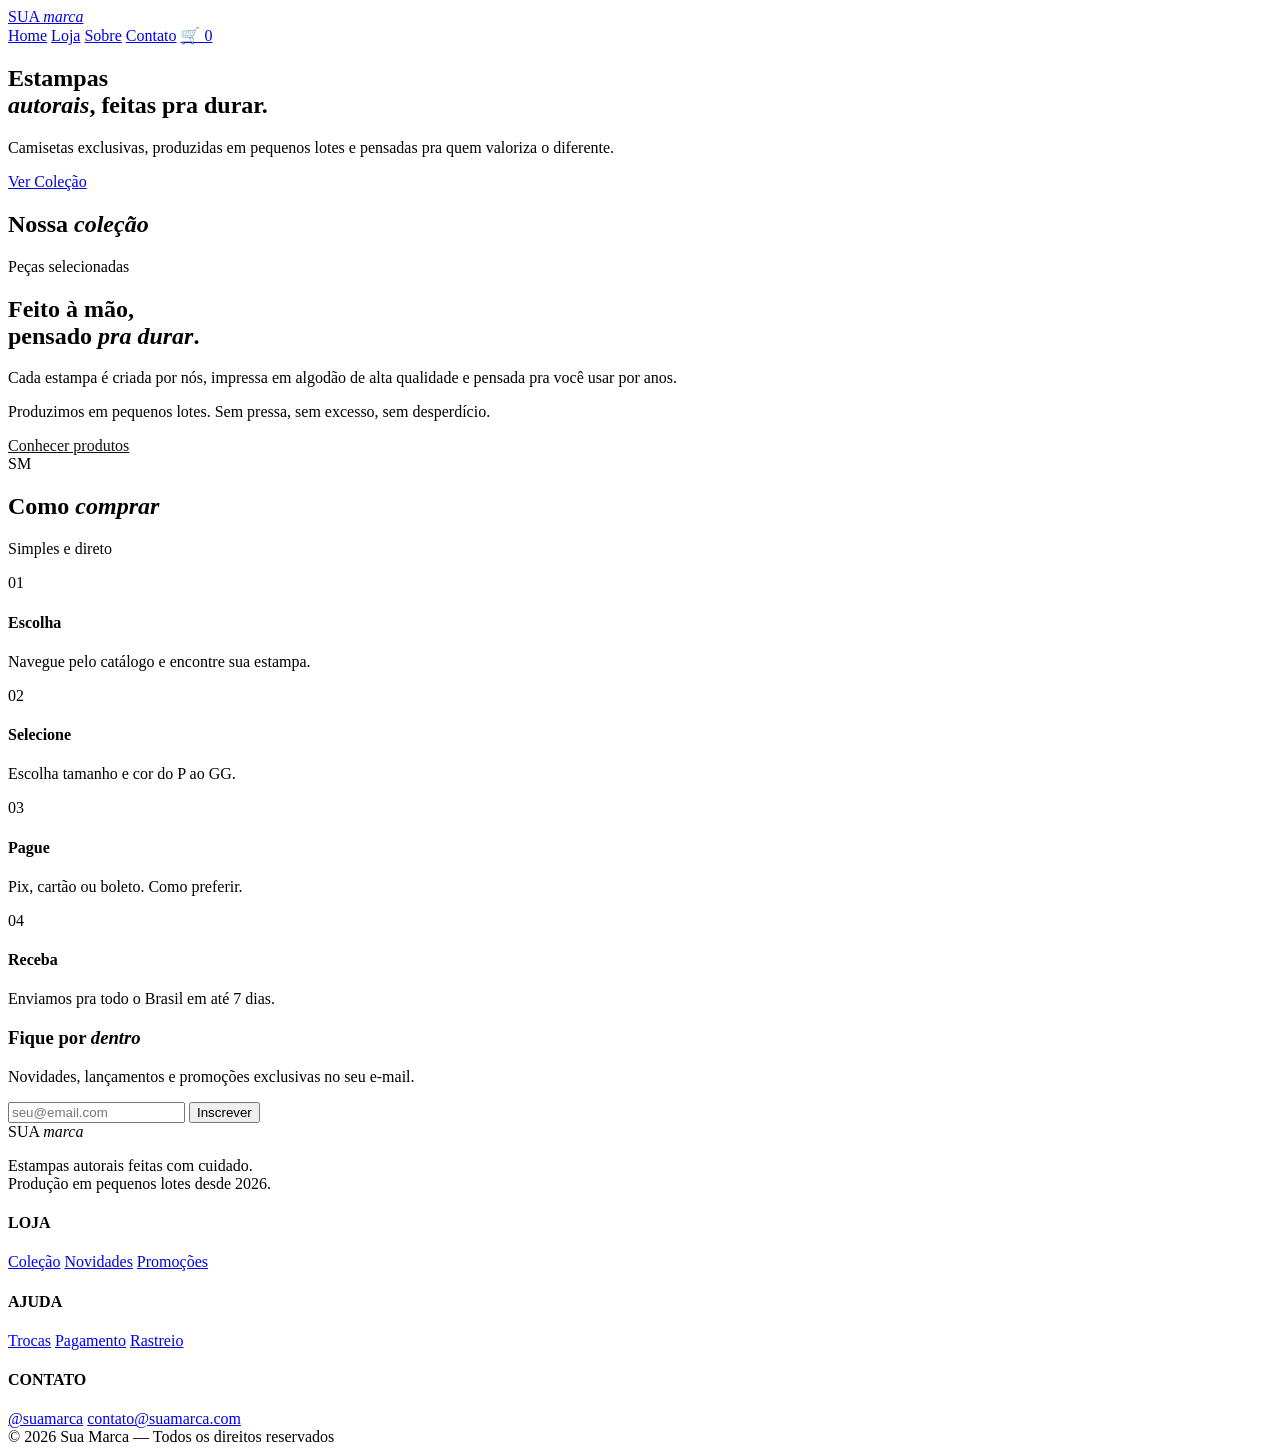
==== index.html @ c712bc1c "Add files via upload" ====
<!DOCTYPE html>
<html lang="pt-BR">
<head>
  <meta charset="UTF-8">
  <meta name="viewport" content="width=device-width, initial-scale=1.0">
  <title>SUA MARCA — Estampas Autorais</title>
  <link rel="stylesheet" href="css/style.css">

  <link rel="preconnect" href="https://fonts.googleapis.com">
  <link href="https://fonts.googleapis.com/css2?family=Fraunces:wght@300;400;500;700&family=Inter:wght@300;400;500;600;700&display=swap" rel="stylesheet">
</head>
<body>

  <!-- HEADER -->
  <header>
    <a href="index.html" class="logo">SUA <em>marca</em></a>
    <nav>
      <a href="index.html">Home</a>
      <a href="catalogo.html">Loja</a>
      <a href="index.html#sobre">Sobre</a>
      <a href="index.html#contato">Contato</a>
      <a href="carrinho.html" class="carrinho-btn">🛒 <span class="badge">0</span></a>
    </nav>
  </header>

  <!-- HERO -->
  <section class="hero">
    

    <h1>Estampas<br><em>autorais</em>, feitas pra durar.</h1>
    <p>Camisetas exclusivas, produzidas em pequenos lotes e pensadas pra quem valoriza o diferente.</p>
    <a href="catalogo.html" class="btn btn-primario">Ver Coleção</a>
  </section>

  <!-- PRODUTOS EM DESTAQUE -->
  <section class="secao" id="destaques">
    <div class="secao-header">
      <h2 class="secao-titulo">Nossa <em>coleção</em></h2>
      <p class="secao-sub">Peças selecionadas</p>
    </div>
    <div class="grid" id="listaProdutos"></div>
  </section>

  <!-- SOBRE -->
  <section class="sobre" id="sobre">
    <div>
      <h2>Feito à mão,<br>pensado <em>pra durar</em>.</h2>
      <p>Cada estampa é criada por nós, impressa em algodão de alta qualidade e pensada pra você usar por anos.</p>
      <p>Produzimos em pequenos lotes. Sem pressa, sem excesso, sem desperdício.</p>
      <a href="catalogo.html" class="btn" style="margin-top:24px;background:#fff;color:#111;border-color:#fff;">Conhecer produtos</a>
    </div>
    <div class="sobre-img">SM</div>
  </section>

  <!-- COMO COMPRAR -->
  <section class="secao">
    <div class="secao-header">
      <h2 class="secao-titulo">Como <em>comprar</em></h2>
      <p class="secao-sub">Simples e direto</p>
    </div>
    <div class="passos">
      <div class="passo"><div class="num">01</div><h4>Escolha</h4><p>Navegue pelo catálogo e encontre sua estampa.</p></div>
      <div class="passo"><div class="num">02</div><h4>Selecione</h4><p>Escolha tamanho e cor do P ao GG.</p></div>
      <div class="passo"><div class="num">03</div><h4>Pague</h4><p>Pix, cartão ou boleto. Como preferir.</p></div>
      <div class="passo"><div class="num">04</div><h4>Receba</h4><p>Enviamos pra todo o Brasil em até 7 dias.</p></div>
    </div>
  </section>

  <!-- NEWSLETTER -->
  <section class="newsletter">
    <h3>Fique por <em>dentro</em></h3>
    <p>Novidades, lançamentos e promoções exclusivas no seu e-mail.</p>
    <form onsubmit="event.preventDefault();alert('Inscrito! (demo)');">
      <input type="email" placeholder="seu@email.com" required>
      <button type="submit">Inscrever</button>
    </form>
  </section>

  <!-- FOOTER -->
  <footer id="contato">
    <div class="footer-grid">
      <div>
        <div class="footer-logo">SUA <em>marca</em></div>
        <p>Estampas autorais feitas com cuidado.<br>Produção em pequenos lotes desde 2026.</p>
      </div>
      <div>
        <h4>LOJA</h4>
        <a href="catalogo.html">Coleção</a>
        <a href="catalogo.html">Novidades</a>
        <a href="catalogo.html">Promoções</a>
      </div>
      <div>
        <h4>AJUDA</h4>
        <a href="#">Trocas</a>
        <a href="#">Pagamento</a>
        <a href="#">Rastreio</a>
      </div>
      <div>
        <h4>CONTATO</h4>
        <a href="#">@suamarca</a>
        <a href="#">contato@suamarca.com</a>
      </div>
    </div>
    <div class="copy">© 2026 Sua Marca — Todos os direitos reservados</div>
  </footer>

  <!-- SCRIPTS -->
  <script src="js/produtos.js"></script>
  <script>
    // Renderiza os 8 produtos na home
    const lista = document.getElementById('listaProdutos');
    PRODUTOS.forEach(p => {
      lista.innerHTML += `
        <a href="produto.html?id=${p.id}" class="card">
          <div class="img-wrap">
            <img src="${p.imagens[0]}" alt="${p.nome}">
            ${p.tag ? `<div class="tag">${p.tag}</div>` : ''}
          </div>
          <div class="info">
            <h3>${p.nome}</h3>
            <div class="preco">${formatarPreco(p.preco)}</div>
            <div class="parcela">3x sem juros</div>
          </div>
        </a>
      `;
    });
  </script>
  <script src="js/estetica.js"></script>
</body>
</html>
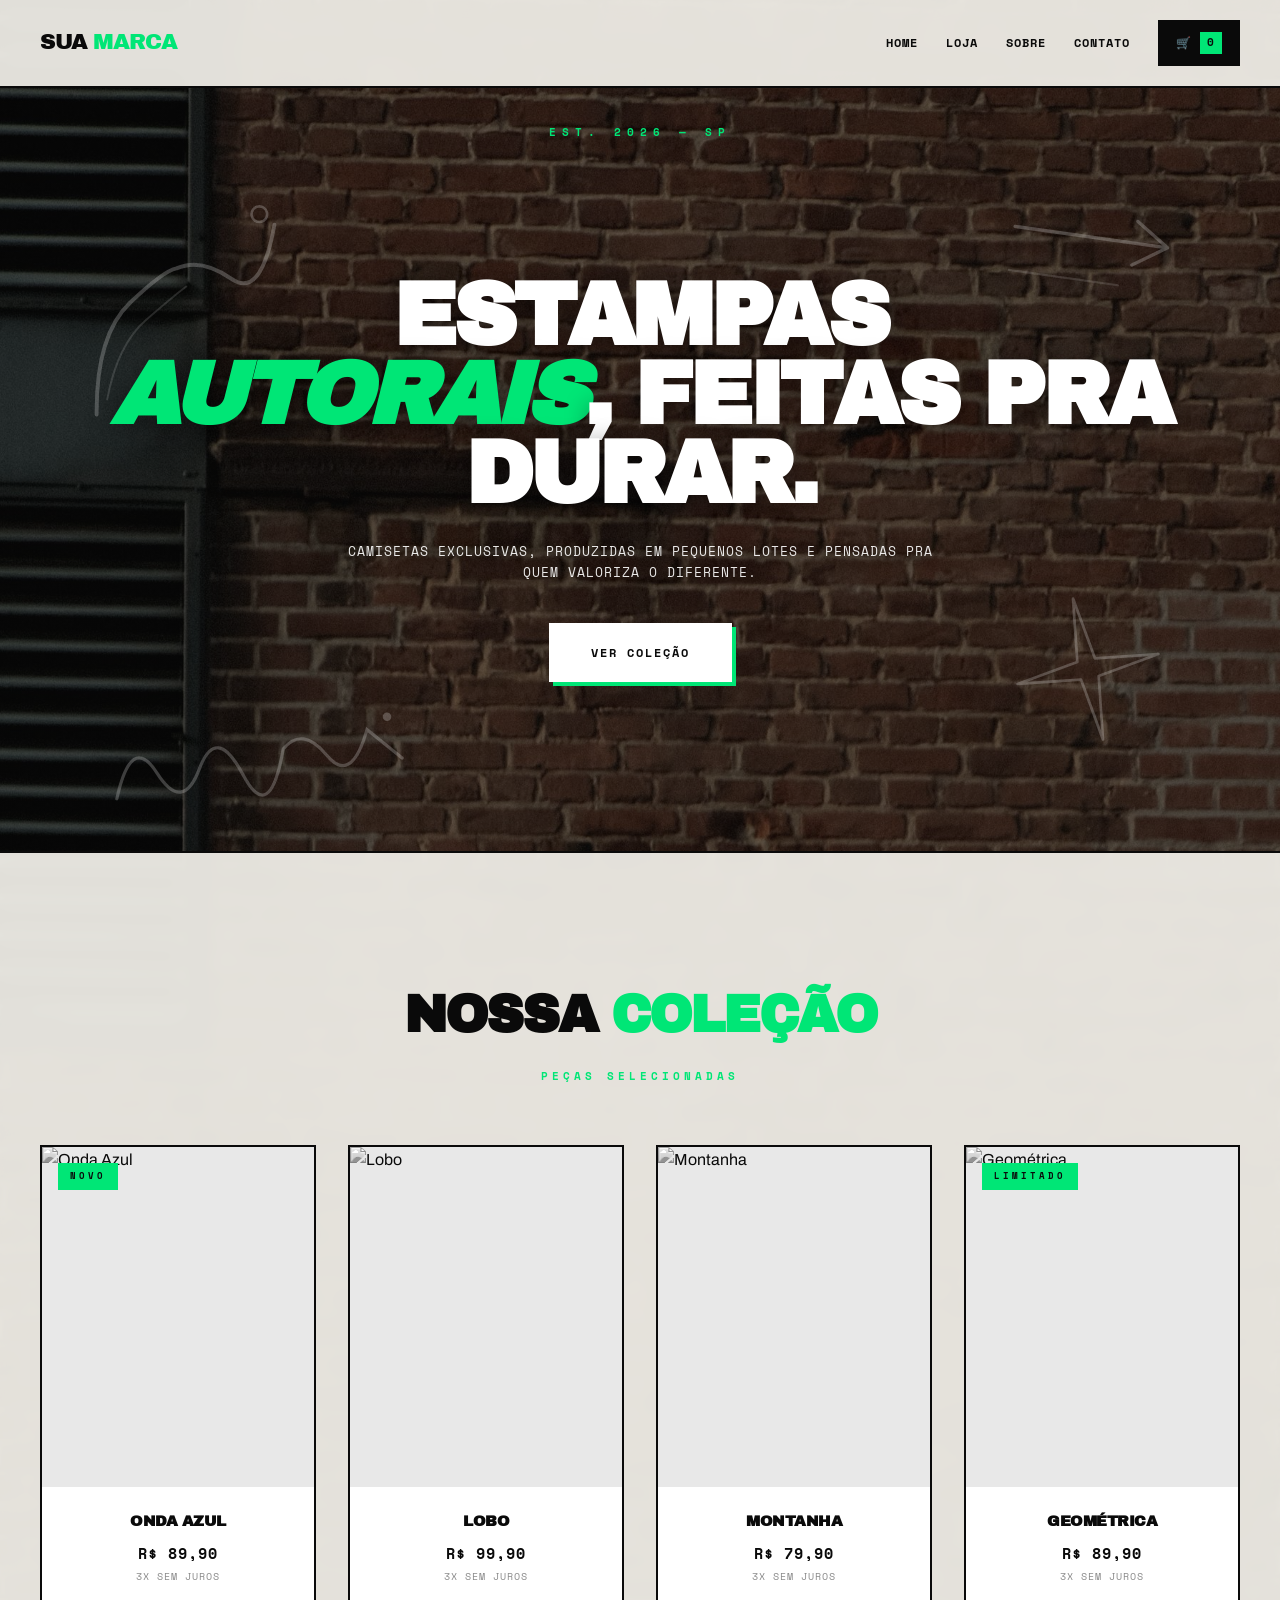
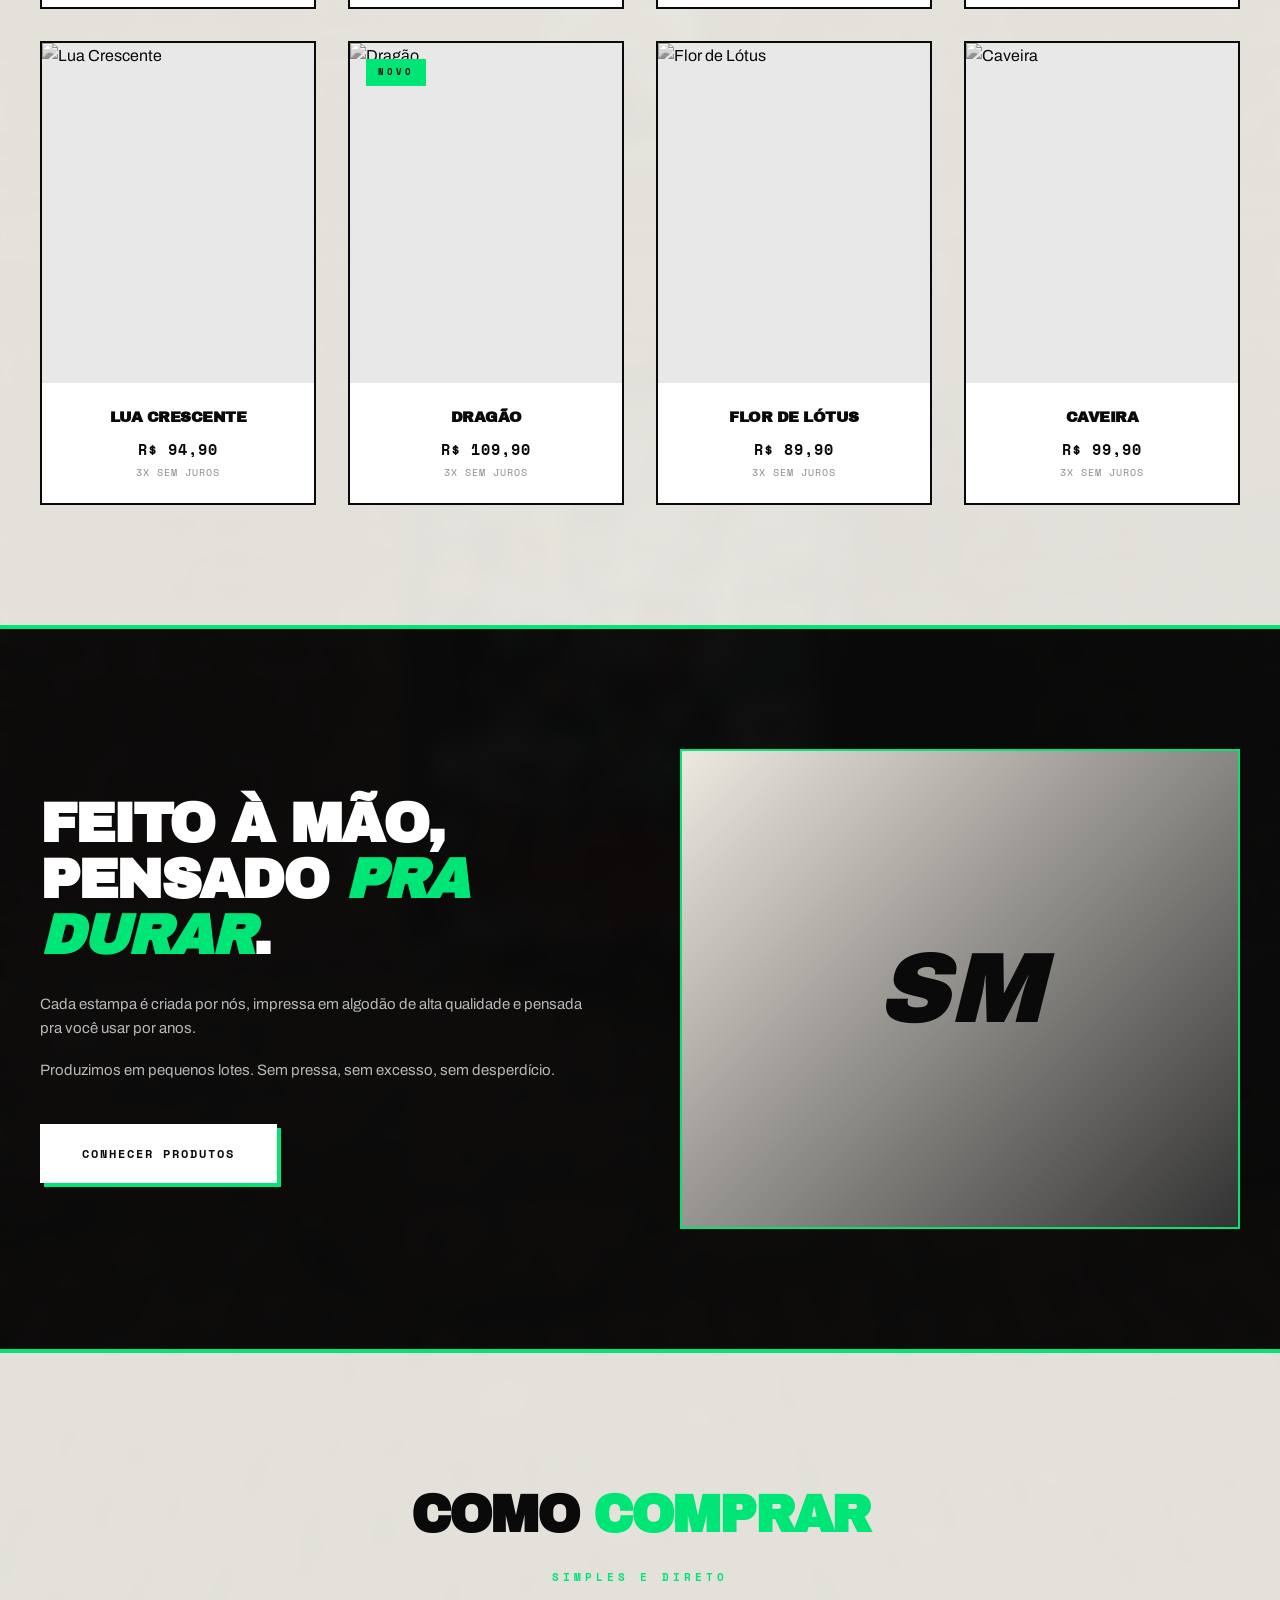
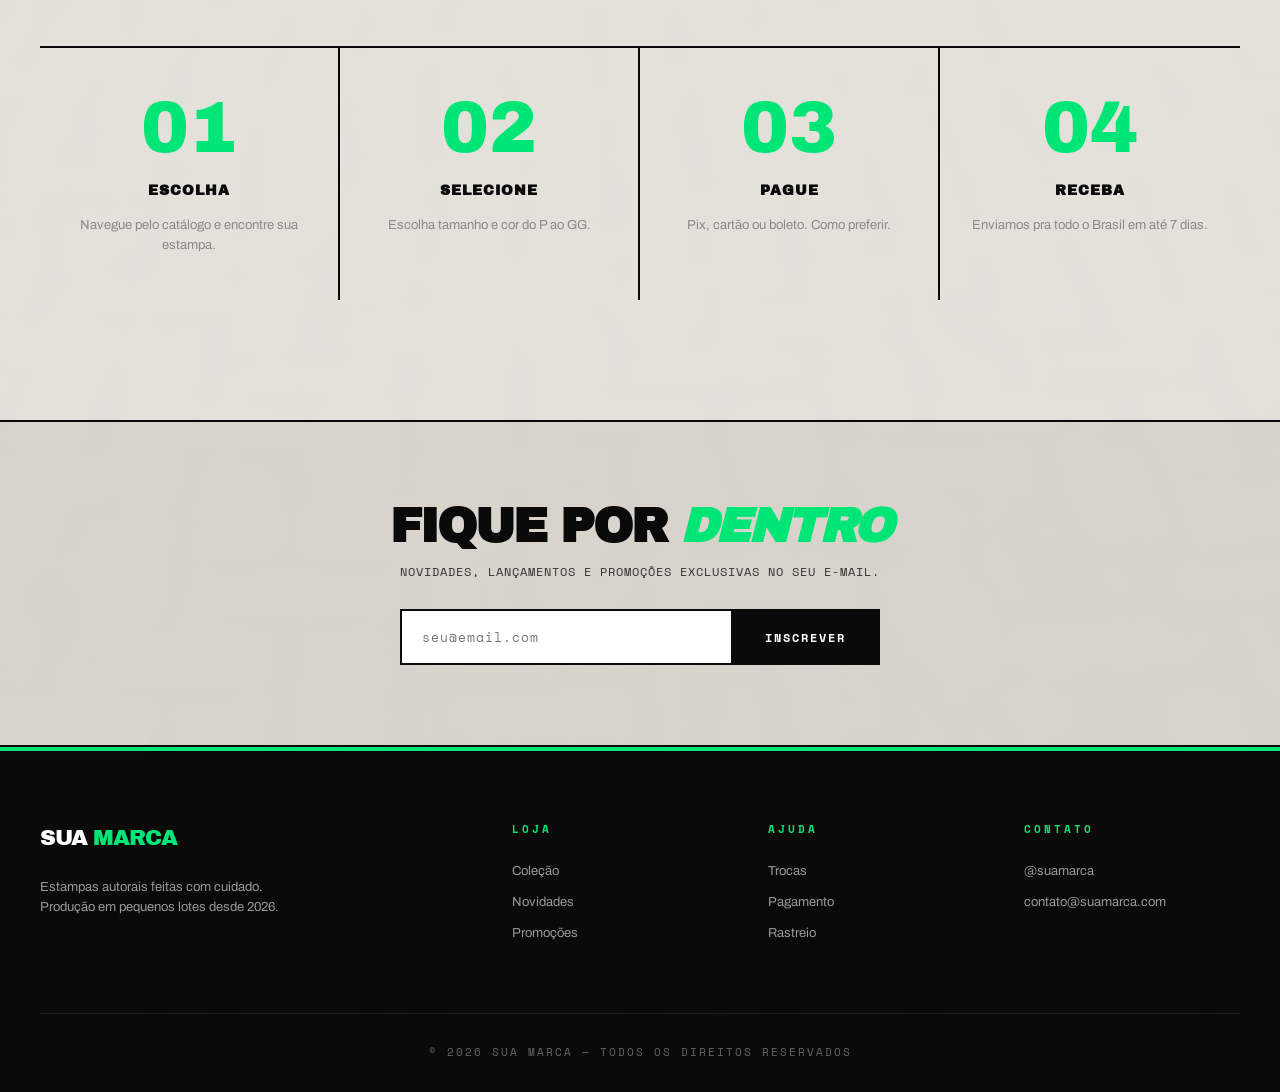
==== commit 4db94e09: "Add files via upload" ====
--- a/index.html
+++ b/index.html
@@ -5,13 +5,9 @@
   <meta name="viewport" content="width=device-width, initial-scale=1.0">
   <title>SUA MARCA — Estampas Autorais</title>
   <link rel="stylesheet" href="css/style.css">
-
-  <link rel="preconnect" href="https://fonts.googleapis.com">
-  <link href="https://fonts.googleapis.com/css2?family=Fraunces:wght@300;400;500;700&family=Inter:wght@300;400;500;600;700&display=swap" rel="stylesheet">
 </head>
 <body>
 
-  <!-- HEADER -->
   <header>
     <a href="index.html" class="logo">SUA <em>marca</em></a>
     <nav>
@@ -23,16 +19,34 @@
     </nav>
   </header>
 
-  <!-- HERO -->
   <section class="hero">
-    
+
+    <svg class="grafite grafite-1" viewBox="0 0 200 200" fill="none" xmlns="http://www.w3.org/2000/svg">
+      <path d="M20 180 Q 30 120, 60 100 T 100 80 Q 120 75, 140 95 T 180 60" stroke="currentColor" stroke-width="3" stroke-linecap="round" fill="none"/>
+      <path d="M30 170 Q 45 130, 70 115 T 105 95" stroke="currentColor" stroke-width="1.5" stroke-linecap="round" fill="none" opacity=".6"/>
+      <circle cx="170" cy="50" r="6" stroke="currentColor" stroke-width="2" fill="none"/>
+    </svg>
+
+    <svg class="grafite grafite-2" viewBox="0 0 200 200" fill="none" xmlns="http://www.w3.org/2000/svg">
+      <path d="M20 40 L 160 40 M 130 20 L 160 40 L 130 60" stroke="currentColor" stroke-width="3" stroke-linecap="round" stroke-linejoin="round" fill="none"/>
+      <path d="M20 80 L 120 80" stroke="currentColor" stroke-width="2" stroke-linecap="round" opacity=".6"/>
+    </svg>
+
+    <svg class="grafite grafite-3" viewBox="0 0 200 200" fill="none" xmlns="http://www.w3.org/2000/svg">
+      <path d="M100 20 L 110 90 L 180 100 L 110 110 L 100 180 L 90 110 L 20 100 L 90 90 Z" stroke="currentColor" stroke-width="3" stroke-linejoin="round" fill="none"/>
+    </svg>
+
+    <svg class="grafite grafite-4" viewBox="0 0 300 100" fill="none" xmlns="http://www.w3.org/2000/svg">
+      <path d="M10 80 Q 30 20, 50 60 T 90 60 Q 110 20, 130 70 T 170 50 Q 190 30, 210 60 T 250 40 L 280 70" stroke="currentColor" stroke-width="3" stroke-linecap="round" fill="none"/>
+      <circle cx="270" cy="30" r="4" fill="currentColor"/>
+    </svg>
 
     <h1>Estampas<br><em>autorais</em>, feitas pra durar.</h1>
     <p>Camisetas exclusivas, produzidas em pequenos lotes e pensadas pra quem valoriza o diferente.</p>
     <a href="catalogo.html" class="btn btn-primario">Ver Coleção</a>
+
   </section>
 
-  <!-- PRODUTOS EM DESTAQUE -->
   <section class="secao" id="destaques">
     <div class="secao-header">
       <h2 class="secao-titulo">Nossa <em>coleção</em></h2>
@@ -41,18 +55,16 @@
     <div class="grid" id="listaProdutos"></div>
   </section>
 
-  <!-- SOBRE -->
   <section class="sobre" id="sobre">
     <div>
       <h2>Feito à mão,<br>pensado <em>pra durar</em>.</h2>
       <p>Cada estampa é criada por nós, impressa em algodão de alta qualidade e pensada pra você usar por anos.</p>
       <p>Produzimos em pequenos lotes. Sem pressa, sem excesso, sem desperdício.</p>
-      <a href="catalogo.html" class="btn" style="margin-top:24px;background:#fff;color:#111;border-color:#fff;">Conhecer produtos</a>
+      <a href="catalogo.html" class="btn" style="margin-top:24px;background:#fff;color:#0A0A0A;border-color:#fff;">Conhecer produtos</a>
     </div>
     <div class="sobre-img">SM</div>
   </section>
 
-  <!-- COMO COMPRAR -->
   <section class="secao">
     <div class="secao-header">
       <h2 class="secao-titulo">Como <em>comprar</em></h2>
@@ -66,7 +78,6 @@
     </div>
   </section>
 
-  <!-- NEWSLETTER -->
   <section class="newsletter">
     <h3>Fique por <em>dentro</em></h3>
     <p>Novidades, lançamentos e promoções exclusivas no seu e-mail.</p>
@@ -76,7 +87,6 @@
     </form>
   </section>
 
-  <!-- FOOTER -->
   <footer id="contato">
     <div class="footer-grid">
       <div>
@@ -104,10 +114,8 @@
     <div class="copy">© 2026 Sua Marca — Todos os direitos reservados</div>
   </footer>
 
-  <!-- SCRIPTS -->
   <script src="js/produtos.js"></script>
   <script>
-    // Renderiza os 8 produtos na home
     const lista = document.getElementById('listaProdutos');
     PRODUTOS.forEach(p => {
       lista.innerHTML += `
@@ -125,6 +133,5 @@
       `;
     });
   </script>
-  <script src="js/estetica.js"></script>
 </body>
 </html>
--- a/css/style.css
+++ b/css/style.css
@@ -0,0 +1,969 @@
+/* ============================================
+   SUA MARCA — Estilos Globais
+   Estilo: Street Premium
+   Verde vivo: #00E676
+   Fundo: imagem geral com seções semi-transparentes
+   ============================================ */
+
+@import url('https://fonts.googleapis.com/css2?family=Archivo+Black&family=Archivo:wght@400;500;600;700&family=Space+Mono:wght@400;700&display=swap');
+
+:root{
+  --preto:#0A0A0A;
+  --cinza-escuro:#333;
+  --cinza-medio:#8A8A8A;
+  --bege:#EDE8E0;
+  --bege-claro:#F5F2EC;
+  --branco:#FFFFFF;
+  --detalhe:#00E676;
+  --detalhe-escuro:#00B85C;
+
+  --sombra:0 2px 12px rgba(10,10,10,.06);
+  --sombra-hover:6px 6px 0 var(--preto);
+
+  --fonte-titulo:'Archivo Black', sans-serif;
+  --fonte-texto:'Archivo', sans-serif;
+  --fonte-mono:'Space Mono', monospace;
+}
+
+*{margin:0;padding:0;box-sizing:border-box;}
+html{scroll-behavior:smooth;}
+
+/* ============ BODY COM IMAGEM DE FUNDO ============ */
+body{
+  font-family:var(--fonte-texto);
+  color:var(--preto);
+  line-height:1.6;
+  -webkit-font-smoothing:antialiased;
+  overflow-x:hidden;
+
+  background-color:#0A0A0A;
+  background-image:
+    linear-gradient(rgba(10,10,10,.55), rgba(10,10,10,.75)),
+    url('../img/parede-grafite.jpg');
+  background-size:cover;
+  background-position:center;
+  background-repeat:no-repeat;
+}
+a{color:inherit;}
+img{max-width:100%;display:block;}
+
+/* ============ HEADER ============ */
+header{
+  background:rgba(245,242,236,.92);
+  backdrop-filter:blur(10px);
+  -webkit-backdrop-filter:blur(10px);
+  padding:20px 40px;
+  position:sticky;top:0;z-index:100;
+  display:flex;justify-content:space-between;align-items:center;
+  border-bottom:2px solid var(--preto);
+}
+.logo{
+  font-family:var(--fonte-titulo);
+  font-size:22px;
+  letter-spacing:-1px;
+  text-transform:uppercase;
+  text-decoration:none;
+  color:var(--preto);
+}
+.logo em{font-style:normal;color:var(--detalhe);}
+header nav{display:flex;gap:28px;align-items:center;}
+header nav a{
+  color:var(--preto);
+  text-decoration:none;
+  font-family:var(--fonte-mono);
+  font-size:12px;
+  font-weight:700;
+  text-transform:uppercase;
+  letter-spacing:1px;
+  transition:.2s;
+  position:relative;
+}
+header nav a::after{
+  content:'';position:absolute;bottom:-4px;left:0;
+  width:0;height:2px;background:var(--detalhe);
+  transition:.3s;
+}
+header nav a:hover{color:var(--detalhe);}
+header nav a:hover::after{width:100%;}
+
+.carrinho-btn{
+  border:2px solid var(--preto);
+  border-radius:0;
+  background:var(--preto);
+  color:var(--branco)!important;
+  padding:10px 16px;
+  display:flex;align-items:center;gap:8px;
+}
+.carrinho-btn::after{display:none;}
+.carrinho-btn:hover{background:var(--detalhe);color:var(--preto)!important;border-color:var(--preto);}
+.carrinho-btn .badge{
+  background:var(--detalhe);
+  color:var(--preto);
+  font-family:var(--fonte-mono);
+  font-weight:700;
+  font-size:11px;
+  padding:2px 7px;
+  border-radius:0;
+}
+
+/* ============ BOTÕES ============ */
+.btn{
+  display:inline-block;
+  padding:18px 40px;
+  border:2px solid var(--preto);
+  background:var(--preto);
+  color:var(--branco);
+  text-decoration:none;
+  font-family:var(--fonte-mono);
+  font-size:12px;
+  font-weight:700;
+  text-transform:uppercase;
+  letter-spacing:2px;
+  cursor:pointer;
+  border-radius:0;
+  box-shadow:4px 4px 0 var(--detalhe);
+  transition:.15s;
+}
+.btn:hover{
+  background:var(--detalhe);
+  color:var(--preto);
+  box-shadow:2px 2px 0 var(--preto);
+  transform:translate(2px,2px);
+}
+.btn-primario{background:var(--preto);}
+
+/* ============ HERO (transparente, usa o fundo do body) ============ */
+.hero{
+  position:relative;
+  overflow:hidden;
+  color:#fff;
+  padding:180px 40px 160px;
+  text-align:center;
+  border-bottom:2px solid var(--preto);
+  min-height:85vh;
+  display:flex;
+  flex-direction:column;
+  justify-content:center;
+  align-items:center;
+  background:transparent;
+}
+
+/* Selo "EST. 2026" */
+.hero::before{
+  content:'EST. 2026 — SP';
+  position:absolute;
+  top:36px;
+  left:50%;
+  transform:translateX(-50%);
+  font-family:var(--fonte-mono);
+  font-size:11px;
+  letter-spacing:6px;
+  color:var(--detalhe);
+  font-weight:700;
+  text-shadow:0 2px 8px rgba(0,0,0,.5);
+  z-index:2;
+}
+
+.hero h1{
+  font-family:var(--fonte-titulo);
+  font-size:88px;
+  font-weight:900;
+  line-height:.9;
+  letter-spacing:-4px;
+  text-transform:uppercase;
+  margin-bottom:28px;
+  color:#fff;
+  text-shadow:0 4px 24px rgba(0,0,0,.4);
+  position:relative;
+  z-index:2;
+}
+.hero h1 em{
+  font-style:italic;
+  color:var(--detalhe);
+}
+.hero p{
+  font-family:var(--fonte-mono);
+  font-size:13px;
+  letter-spacing:1px;
+  text-transform:uppercase;
+  color:rgba(255,255,255,.9);
+  max-width:600px;
+  margin:0 auto 40px;
+  text-shadow:0 2px 12px rgba(0,0,0,.4);
+  position:relative;
+  z-index:2;
+}
+.hero .btn{
+  position:relative;
+  z-index:2;
+  background:#fff;
+  color:var(--preto);
+  border-color:#fff;
+  box-shadow:4px 4px 0 var(--detalhe);
+}
+.hero .btn:hover{
+  background:var(--detalhe);
+  color:var(--preto);
+  border-color:var(--preto);
+  box-shadow:2px 2px 0 #fff;
+}
+
+/* Grafites SVG */
+.hero .grafite{
+  position:absolute;
+  pointer-events:none;
+  color:#fff;
+  opacity:.22;
+  z-index:1;
+}
+.grafite-1{top:10%;left:4%;width:260px;transform:rotate(-10deg);}
+.grafite-2{top:14%;right:6%;width:220px;transform:rotate(8deg);}
+.grafite-3{bottom:12%;right:8%;width:180px;transform:rotate(-12deg);}
+.grafite-4{bottom:6%;left:8%;width:320px;transform:rotate(-6deg);}
+
+/* ============ SEÇÕES (semi-transparentes com blur) ============ */
+.secao{
+  padding:120px 40px;
+  max-width:1300px;
+  margin:0 auto;
+  position:relative;
+  z-index:1;
+  background:rgba(245,242,236,.92);
+  backdrop-filter:blur(8px);
+  -webkit-backdrop-filter:blur(8px);
+}
+.secao-header{text-align:center;margin-bottom:60px;}
+.secao-titulo{
+  font-family:var(--fonte-titulo);
+  font-size:52px;
+  font-weight:900;
+  color:var(--preto);
+  margin-bottom:12px;
+  letter-spacing:-2px;
+  text-transform:uppercase;
+}
+.secao-titulo em{font-style:normal;color:var(--detalhe);}
+.secao-sub{
+  color:var(--detalhe);
+  font-size:11px;
+  letter-spacing:4px;
+  text-transform:uppercase;
+  font-family:var(--fonte-mono);
+  font-weight:700;
+}
+
+/* ============ GRID DE PRODUTOS ============ */
+.grid{
+  display:grid;
+  grid-template-columns:repeat(auto-fill,minmax(260px,1fr));
+  gap:32px;
+}
+.card{
+  background:var(--branco);
+  overflow:hidden;
+  transition:.2s;
+  cursor:pointer;
+  position:relative;
+  text-decoration:none;
+  color:var(--preto);
+  display:flex;
+  flex-direction:column;
+  border:2px solid var(--preto);
+  border-radius:0;
+}
+.card:hover{
+  transform:translate(-4px,-4px);
+  box-shadow:6px 6px 0 var(--preto);
+}
+.card .img-wrap{overflow:hidden;position:relative;}
+.card img{
+  width:100%;
+  height:340px;
+  object-fit:cover;
+  background:var(--bege);
+  transition:.3s;
+  filter:grayscale(100%);
+}
+.card:hover img{
+  filter:grayscale(0);
+  transform:scale(1.02);
+}
+.card .tag{
+  position:absolute;
+  top:16px;left:16px;
+  background:var(--detalhe);
+  color:var(--preto);
+  padding:6px 12px;
+  font-size:9px;
+  letter-spacing:3px;
+  text-transform:uppercase;
+  font-family:var(--fonte-mono);
+  font-weight:700;
+  border-radius:0;
+}
+.card .info{padding:22px 20px;text-align:center;}
+.card .info h3{
+  font-family:var(--fonte-titulo);
+  font-size:15px;
+  margin-bottom:8px;
+  color:var(--preto);
+  text-transform:uppercase;
+  letter-spacing:-.5px;
+  font-weight:900;
+}
+.card .info .preco{
+  color:var(--preto);
+  font-weight:700;
+  font-size:15px;
+  font-family:var(--fonte-mono);
+  letter-spacing:1px;
+}
+.card .info .parcela{
+  font-size:10px;
+  color:var(--cinza-medio);
+  margin-top:4px;
+  letter-spacing:1px;
+  font-family:var(--fonte-mono);
+  text-transform:uppercase;
+}
+
+/* ============ FILTROS ============ */
+.filtros{
+  display:flex;justify-content:space-between;align-items:center;
+  gap:20px;flex-wrap:wrap;margin-bottom:40px;
+  padding-bottom:24px;
+  border-bottom:2px solid var(--preto);
+}
+.filtros-grupo{display:flex;gap:10px;flex-wrap:wrap;align-items:center;}
+.filtros-grupo label{
+  font-size:11px;letter-spacing:2px;text-transform:uppercase;
+  color:var(--preto);font-family:var(--fonte-mono);
+  font-weight:700;margin-right:6px;
+}
+.filtro-btn{
+  background:transparent;
+  border:2px solid var(--preto);
+  padding:8px 16px;
+  font-size:11px;
+  letter-spacing:1.5px;
+  text-transform:uppercase;
+  font-family:var(--fonte-mono);
+  font-weight:700;
+  cursor:pointer;
+  transition:.15s;
+  color:var(--preto);
+  border-radius:0;
+}
+.filtro-btn:hover{background:var(--detalhe);}
+.filtro-btn.ativo{
+  background:var(--preto);
+  color:var(--branco);
+}
+.filtros select{
+  background:transparent;
+  border:2px solid var(--preto);
+  padding:8px 14px;
+  font-size:11px;
+  letter-spacing:1.5px;
+  text-transform:uppercase;
+  font-family:var(--fonte-mono);
+  font-weight:700;
+  cursor:pointer;
+  color:var(--preto);
+  outline:none;
+  border-radius:0;
+}
+
+/* ============ PÁGINA PRODUTO ============ */
+.produto-wrap{
+  max-width:1300px;
+  margin:0 auto;
+  padding:80px 40px;
+  display:grid;
+  grid-template-columns:1.1fr 1fr;
+  gap:70px;
+  position:relative;
+  z-index:1;
+  background:rgba(245,242,236,.94);
+  backdrop-filter:blur(8px);
+  -webkit-backdrop-filter:blur(8px);
+}
+.galeria{display:flex;flex-direction:column;gap:16px;}
+.galeria-principal{
+  width:100%;
+  height:600px;
+  object-fit:cover;
+  background:var(--bege);
+  border:2px solid var(--preto);
+  transition:.3s;
+}
+.galeria-miniaturas{display:flex;gap:12px;}
+.galeria-miniaturas img{
+  width:80px;height:80px;
+  object-fit:cover;
+  cursor:pointer;
+  border:2px solid var(--preto);
+  transition:.2s;
+  filter:grayscale(30%);
+  border-radius:0;
+}
+.galeria-miniaturas img:hover,
+.galeria-miniaturas img.ativa{
+  filter:grayscale(0);
+  border-color:var(--detalhe);
+}
+
+.produto-info{padding-top:10px;}
+.produto-info .categoria{
+  font-size:11px;
+  letter-spacing:3px;
+  text-transform:uppercase;
+  color:var(--detalhe);
+  font-family:var(--fonte-mono);
+  font-weight:700;
+  margin-bottom:14px;
+}
+.produto-info h1{
+  font-family:var(--fonte-titulo);
+  font-size:44px;
+  text-transform:uppercase;
+  letter-spacing:-2px;
+  margin-bottom:16px;
+  line-height:1;
+  color:var(--preto);
+}
+.produto-info .preco{
+  font-size:28px;
+  color:var(--preto);
+  margin-bottom:8px;
+  font-family:var(--fonte-mono);
+  letter-spacing:1px;
+  font-weight:700;
+}
+.produto-info .parcela{
+  font-size:13px;
+  color:var(--cinza-medio);
+  font-family:var(--fonte-mono);
+  margin-bottom:30px;
+}
+.produto-info .descricao{
+  font-size:14px;
+  color:var(--cinza-escuro);
+  line-height:1.8;
+  margin-bottom:30px;
+  font-family:var(--fonte-texto);
+  padding-bottom:30px;
+  border-bottom:2px solid var(--preto);
+}
+
+.opcoes{margin-bottom:26px;}
+.opcoes label{
+  display:block;
+  font-size:11px;
+  letter-spacing:2px;
+  text-transform:uppercase;
+  color:var(--preto);
+  font-family:var(--fonte-mono);
+  font-weight:700;
+  margin-bottom:12px;
+}
+.opcoes label span{color:var(--detalhe);font-weight:700;margin-left:8px;}
+.opcoes .botoes{display:flex;gap:10px;flex-wrap:wrap;}
+.opcoes button{
+  padding:12px 20px;
+  border:2px solid var(--preto);
+  background:var(--branco);
+  border-radius:0;
+  cursor:pointer;
+  font-size:12px;
+  letter-spacing:1px;
+  font-family:var(--fonte-mono);
+  font-weight:700;
+  color:var(--preto);
+  transition:.15s;
+  min-width:50px;
+  text-transform:uppercase;
+}
+.opcoes button:hover{background:var(--bege);}
+.opcoes button.ativo{
+  background:var(--preto);
+  color:var(--branco);
+}
+.opcoes button:disabled{
+  opacity:.3;
+  cursor:not-allowed;
+  text-decoration:line-through;
+}
+
+.btn-comprar{
+  background:var(--preto);
+  color:var(--branco);
+  border:2px solid var(--preto);
+  padding:20px 48px;
+  width:100%;
+  cursor:pointer;
+  font-size:13px;
+  letter-spacing:3px;
+  text-transform:uppercase;
+  font-family:var(--fonte-mono);
+  font-weight:700;
+  transition:.15s;
+  margin-top:10px;
+  border-radius:0;
+  box-shadow:4px 4px 0 var(--detalhe);
+}
+.btn-comprar:hover:not(:disabled){
+  background:var(--detalhe);
+  color:var(--preto);
+  box-shadow:2px 2px 0 var(--preto);
+  transform:translate(2px,2px);
+}
+.btn-comprar:disabled{opacity:.4;cursor:not-allowed;box-shadow:none;}
+
+.frete-info{
+  margin-top:20px;
+  font-size:11px;
+  color:var(--cinza-medio);
+  font-family:var(--fonte-mono);
+  letter-spacing:.5px;
+  text-align:center;
+  text-transform:uppercase;
+}
+
+/* ============ CARRINHO ============ */
+.carrinho-wrap{
+  max-width:1100px;
+  margin:0 auto;
+  padding:80px 40px;
+  position:relative;
+  z-index:1;
+  background:rgba(245,242,236,.94);
+  backdrop-filter:blur(8px);
+  -webkit-backdrop-filter:blur(8px);
+  min-height:60vh;
+}
+.carrinho-wrap h1{
+  font-family:var(--fonte-titulo);
+  font-size:44px;
+  text-transform:uppercase;
+  letter-spacing:-2px;
+  margin-bottom:8px;
+}
+.carrinho-wrap .subtitulo{
+  color:var(--detalhe);
+  font-size:11px;
+  letter-spacing:3px;
+  text-transform:uppercase;
+  font-family:var(--fonte-mono);
+  font-weight:700;
+  margin-bottom:40px;
+}
+.item-carrinho{
+  background:var(--branco);
+  padding:20px;
+  display:grid;
+  grid-template-columns:100px 1fr auto;
+  gap:24px;
+  align-items:center;
+  margin-bottom:16px;
+  border:2px solid var(--preto);
+}
+.item-carrinho img{
+  width:100px;height:120px;
+  object-fit:cover;
+  background:var(--bege);
+  filter:grayscale(20%);
+  border:1px solid var(--preto);
+}
+.item-carrinho .info h4{
+  font-family:var(--fonte-titulo);
+  font-size:16px;
+  text-transform:uppercase;
+  margin-bottom:6px;
+  letter-spacing:-.5px;
+}
+.item-carrinho .info small{
+  display:block;
+  color:var(--cinza-medio);
+  font-size:11px;
+  font-family:var(--fonte-mono);
+  letter-spacing:1px;
+  margin-bottom:10px;
+  text-transform:uppercase;
+}
+.item-carrinho .info .preco-item{
+  font-size:15px;
+  font-family:var(--fonte-mono);
+  font-weight:700;
+  letter-spacing:1px;
+}
+.item-carrinho .qtd{
+  display:flex;
+  align-items:center;
+  gap:0;
+  margin-top:10px;
+  border:2px solid var(--preto);
+  width:fit-content;
+}
+.item-carrinho .qtd button{
+  background:transparent;
+  border:none;
+  width:32px;height:32px;
+  cursor:pointer;
+  font-size:16px;
+  font-weight:700;
+  color:var(--preto);
+  font-family:var(--fonte-mono);
+}
+.item-carrinho .qtd button:hover{background:var(--detalhe);}
+.item-carrinho .qtd span{
+  padding:0 12px;
+  font-family:var(--fonte-mono);
+  font-size:13px;
+  font-weight:700;
+  border-left:2px solid var(--preto);
+  border-right:2px solid var(--preto);
+  line-height:28px;
+}
+.item-carrinho .remover{
+  background:transparent;
+  border:none;
+  color:var(--cinza-medio);
+  font-size:11px;
+  letter-spacing:2px;
+  text-transform:uppercase;
+  cursor:pointer;
+  font-family:var(--fonte-mono);
+  font-weight:700;
+  margin-top:12px;
+}
+.item-carrinho .remover:hover{color:var(--detalhe);}
+
+.carrinho-total{
+  background:var(--preto);
+  color:var(--branco);
+  padding:32px;
+  display:flex;
+  justify-content:space-between;
+  align-items:center;
+  font-size:20px;
+  margin-top:32px;
+  font-family:var(--fonte-mono);
+  letter-spacing:2px;
+  text-transform:uppercase;
+  border:2px solid var(--preto);
+}
+.carrinho-total .valor{
+  font-size:26px;
+  font-family:var(--fonte-titulo);
+  color:var(--detalhe);
+  letter-spacing:-1px;
+}
+.carrinho-vazio{
+  text-align:center;
+  padding:80px 20px;
+  color:var(--cinza-medio);
+}
+.carrinho-vazio h2{
+  font-family:var(--fonte-titulo);
+  font-size:32px;
+  text-transform:uppercase;
+  margin-bottom:16px;
+  color:var(--preto);
+  letter-spacing:-1px;
+}
+.carrinho-vazio p{
+  font-family:var(--fonte-mono);
+  font-size:13px;
+  margin-bottom:30px;
+}
+
+/* ============ SOBRE ============ */
+.sobre{
+  background:rgba(10,10,10,.88);
+  backdrop-filter:blur(10px);
+  -webkit-backdrop-filter:blur(10px);
+  color:var(--branco);
+  padding:120px 40px;
+  display:grid;
+  grid-template-columns:1fr 1fr;
+  gap:80px;
+  align-items:center;
+  border-top:4px solid var(--detalhe);
+  border-bottom:4px solid var(--detalhe);
+  position:relative;
+  z-index:1;
+}
+.sobre h2{
+  font-family:var(--fonte-titulo);
+  font-size:56px;
+  text-transform:uppercase;
+  letter-spacing:-2px;
+  line-height:1;
+  margin-bottom:28px;
+}
+.sobre h2 em{font-style:italic;color:var(--detalhe);}
+.sobre p{
+  color:#b8b8b8;
+  margin-bottom:18px;
+  font-size:15px;
+  font-family:var(--fonte-texto);
+}
+.sobre-img{
+  height:480px;
+  background:linear-gradient(135deg,var(--bege),var(--cinza-escuro));
+  display:flex;
+  align-items:center;
+  justify-content:center;
+  color:var(--preto);
+  font-size:100px;
+  font-family:var(--fonte-titulo);
+  font-style:italic;
+  border:2px solid var(--detalhe);
+}
+
+/* ============ COMO COMPRAR ============ */
+.passos{
+  display:grid;
+  grid-template-columns:repeat(auto-fit,minmax(220px,1fr));
+  gap:0;
+  border-top:2px solid var(--preto);
+}
+.passo{
+  padding:44px 28px;
+  text-align:center;
+  border-right:2px solid var(--preto);
+}
+.passo:last-child{border-right:none;}
+.passo .num{
+  font-family:var(--fonte-titulo);
+  font-style:normal;
+  color:var(--detalhe);
+  font-size:72px;
+  line-height:1;
+  margin-bottom:16px;
+}
+.passo h4{
+  font-family:var(--fonte-titulo);
+  color:var(--preto);
+  margin-bottom:12px;
+  font-size:14px;
+  letter-spacing:1px;
+  text-transform:uppercase;
+}
+.passo p{
+  color:var(--cinza-medio);
+  font-size:13px;
+  font-family:var(--fonte-texto);
+}
+
+/* ============ NEWSLETTER ============ */
+.newsletter{
+  background:rgba(237,232,224,.9);
+  backdrop-filter:blur(8px);
+  -webkit-backdrop-filter:blur(8px);
+  padding:80px 40px;
+  text-align:center;
+  border-top:2px solid var(--preto);
+  border-bottom:2px solid var(--preto);
+  position:relative;
+  z-index:1;
+}
+.newsletter h3{
+  font-family:var(--fonte-titulo);
+  font-size:48px;
+  text-transform:uppercase;
+  letter-spacing:-2px;
+  margin-bottom:12px;
+  line-height:1;
+}
+.newsletter h3 em{font-style:italic;color:var(--detalhe);}
+.newsletter p{
+  color:var(--cinza-escuro);
+  margin-bottom:28px;
+  font-family:var(--fonte-mono);
+  font-size:12px;
+  letter-spacing:1px;
+  text-transform:uppercase;
+}
+.newsletter form{display:flex;max-width:480px;margin:0 auto;}
+.newsletter input{
+  flex:1;
+  padding:16px 20px;
+  border:2px solid var(--preto);
+  background:var(--branco);
+  font-family:var(--fonte-mono);
+  font-size:13px;
+  outline:none;
+  letter-spacing:1px;
+  border-radius:0;
+}
+.newsletter button{
+  background:var(--preto);
+  color:var(--branco);
+  border:2px solid var(--preto);
+  border-left:none;
+  padding:0 32px;
+  font-size:12px;
+  letter-spacing:2px;
+  text-transform:uppercase;
+  cursor:pointer;
+  font-family:var(--fonte-mono);
+  font-weight:700;
+  transition:.15s;
+  border-radius:0;
+}
+.newsletter button:hover{background:var(--detalhe);color:var(--preto);}
+
+/* ============ FOOTER ============ */
+footer{
+  background:rgba(10,10,10,.95);
+  backdrop-filter:blur(10px);
+  -webkit-backdrop-filter:blur(10px);
+  color:var(--branco);
+  padding:70px 40px 30px;
+  border-top:4px solid var(--detalhe);
+  position:relative;
+  z-index:1;
+}
+.footer-grid{
+  max-width:1300px;
+  margin:0 auto;
+  display:grid;
+  grid-template-columns:2fr 1fr 1fr 1fr;
+  gap:40px;
+}
+.footer-grid h4{
+  font-size:11px;
+  letter-spacing:3px;
+  margin-bottom:22px;
+  color:var(--detalhe);
+  font-family:var(--fonte-mono);
+  font-weight:700;
+  text-transform:uppercase;
+}
+.footer-grid p,.footer-grid a{
+  color:#999;
+  font-size:13px;
+  text-decoration:none;
+  display:block;
+  margin-bottom:10px;
+  font-family:var(--fonte-texto);
+  transition:.2s;
+}
+.footer-grid a:hover{color:var(--detalhe);}
+.footer-logo{
+  font-family:var(--fonte-titulo);
+  font-size:22px;
+  letter-spacing:-1px;
+  margin-bottom:20px;
+  color:var(--branco);
+  text-transform:uppercase;
+}
+.footer-logo em{font-style:normal;color:var(--detalhe);}
+.copy{
+  text-align:center;
+  margin-top:60px;
+  padding-top:30px;
+  border-top:1px solid rgba(255,255,255,.08);
+  color:#666;
+  font-size:11px;
+  letter-spacing:2px;
+  font-family:var(--fonte-mono);
+  text-transform:uppercase;
+}
+
+/* ============ RESPONSIVO ============ */
+@media(max-width:900px){
+  /* Mobile: sem parallax, sem blur (pra não travar) */
+  body{
+    background-attachment:scroll;
+    background-position:center top;
+  }
+
+  header{
+    padding:16px 20px;
+    background:rgba(245,242,236,.98);
+    backdrop-filter:none;
+    -webkit-backdrop-filter:none;
+  }
+  header nav a:not(.carrinho-btn){display:none;}
+  .logo{font-size:16px;}
+
+  .hero{padding:100px 20px 90px;}
+  .hero h1{font-size:46px;}
+  .hero p{font-size:12px;}
+  .hero .grafite{opacity:.18;}
+  .grafite-2,.grafite-4{display:none;}
+  .grafite-1{width:180px;top:5%;left:-20px;}
+  .grafite-3{width:130px;bottom:8%;right:-20px;}
+
+  .secao{
+    padding:80px 20px;
+    background:rgba(245,242,236,.96);
+    backdrop-filter:none;
+    -webkit-backdrop-filter:none;
+  }
+  .secao-titulo{font-size:34px;}
+
+  .produto-wrap{
+    grid-template-columns:1fr;
+    gap:40px;
+    padding:60px 20px;
+    background:rgba(245,242,236,.96);
+    backdrop-filter:none;
+    -webkit-backdrop-filter:none;
+  }
+  .galeria-principal{height:400px;}
+  .produto-info h1{font-size:30px;}
+
+  .sobre{
+    grid-template-columns:1fr;
+    padding:80px 20px;
+    gap:40px;
+    background:rgba(10,10,10,.94);
+    backdrop-filter:none;
+    -webkit-backdrop-filter:none;
+  }
+  .sobre h2{font-size:36px;}
+  .sobre-img{height:280px;font-size:64px;}
+
+  .passos{grid-template-columns:1fr;}
+  .passo{border-right:none;border-bottom:2px solid var(--preto);}
+
+  .footer-grid{grid-template-columns:1fr;gap:30px;}
+  footer{
+    background:rgba(10,10,10,.98);
+    backdrop-filter:none;
+    -webkit-backdrop-filter:none;
+  }
+
+  .newsletter{
+    padding:60px 20px;
+    background:rgba(237,232,224,.96);
+    backdrop-filter:none;
+    -webkit-backdrop-filter:none;
+  }
+  .newsletter h3{font-size:32px;}
+  .newsletter form{flex-direction:column;}
+  .newsletter button{border-left:2px solid var(--preto);padding:16px;}
+
+  .carrinho-wrap{
+    padding:60px 20px;
+    background:rgba(245,242,236,.96);
+    backdrop-filter:none;
+    -webkit-backdrop-filter:none;
+  }
+  .carrinho-wrap h1{font-size:32px;}
+  .item-carrinho{grid-template-columns:80px 1fr;gap:16px;}
+  .item-carrinho img{width:80px;height:96px;}
+  .item-carrinho .remover{grid-column:span 2;text-align:left;margin-top:0;}
+  .carrinho-total{flex-direction:column;gap:12px;text-align:center;}
+}
+
+/* ============ SCROLLBAR + SELEÇÃO ============ */
+::selection{background:var(--detalhe);color:var(--preto);}
+::-webkit-scrollbar{width:10px;}
+::-webkit-scrollbar-track{background:var(--bege-claro);}
+::-webkit-scrollbar-thumb{background:var(--preto);}
+::-webkit-scrollbar-thumb:hover{background:var(--detalhe);}
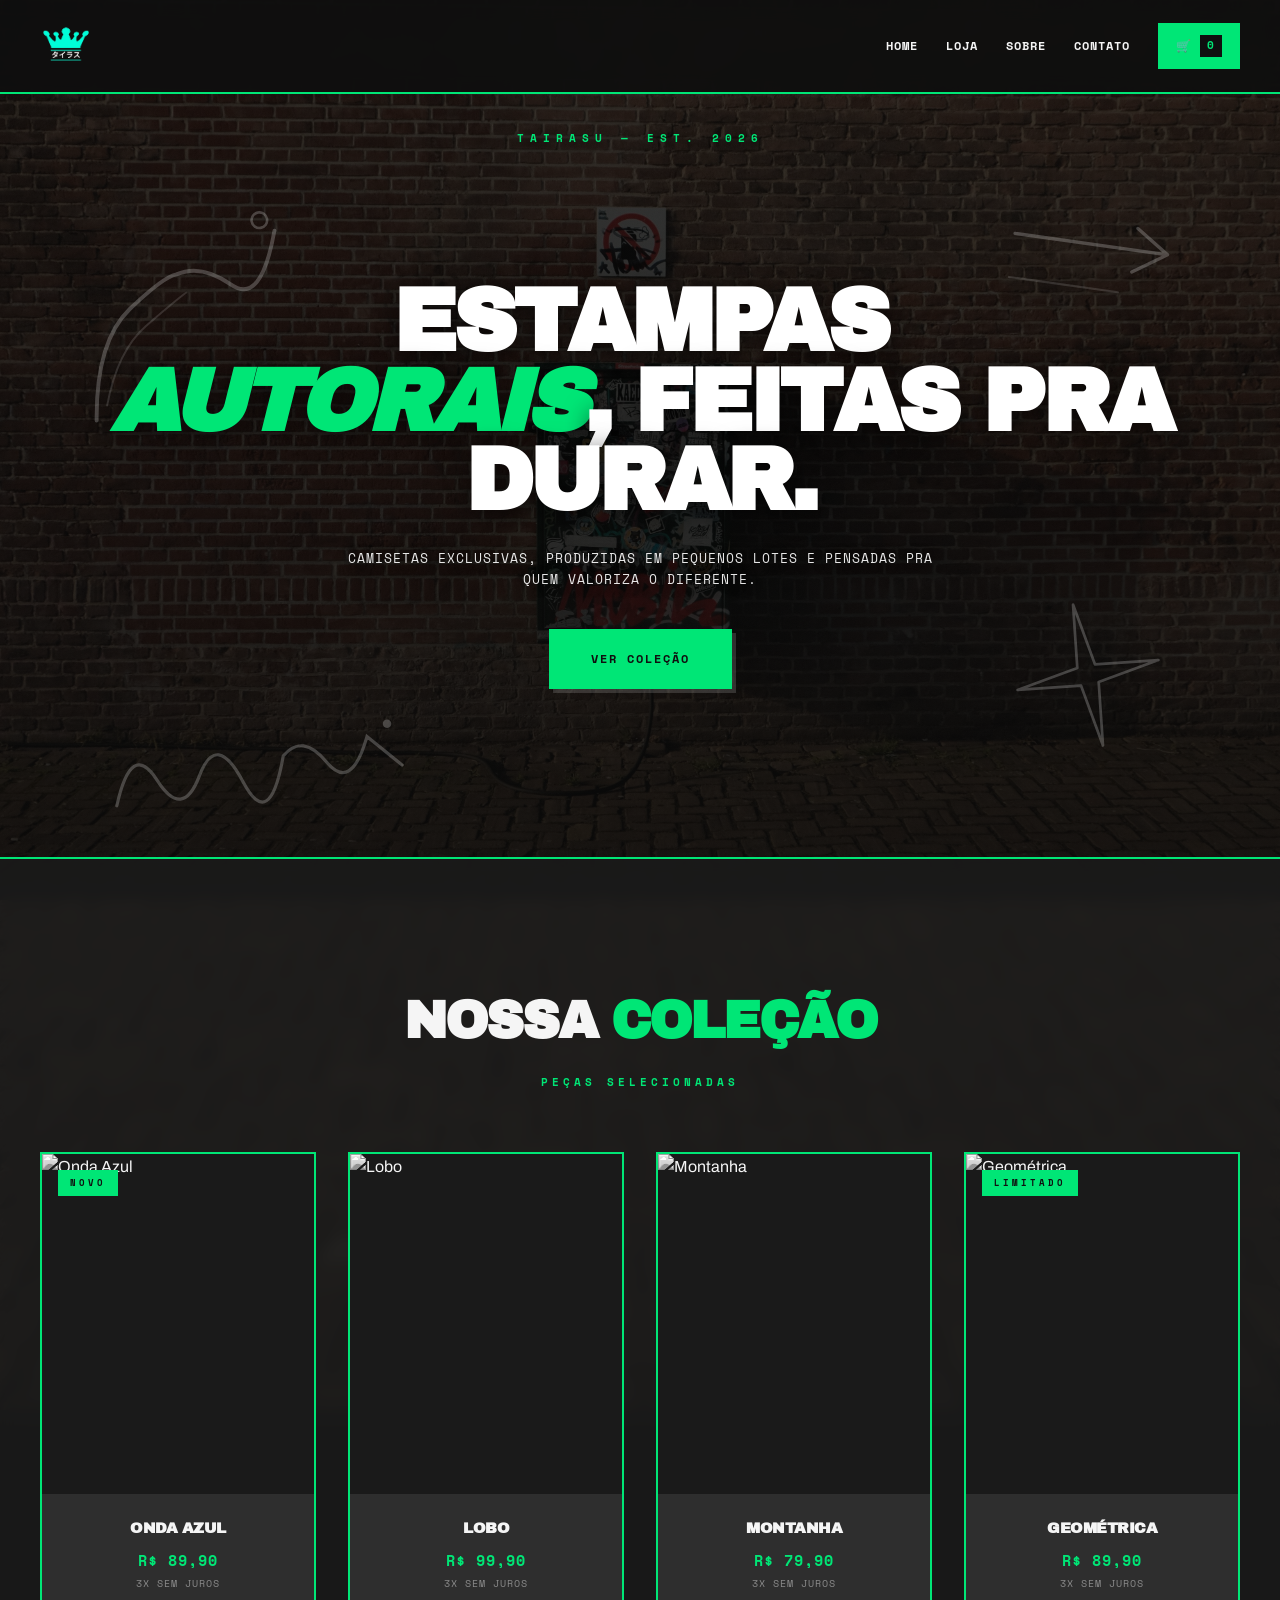
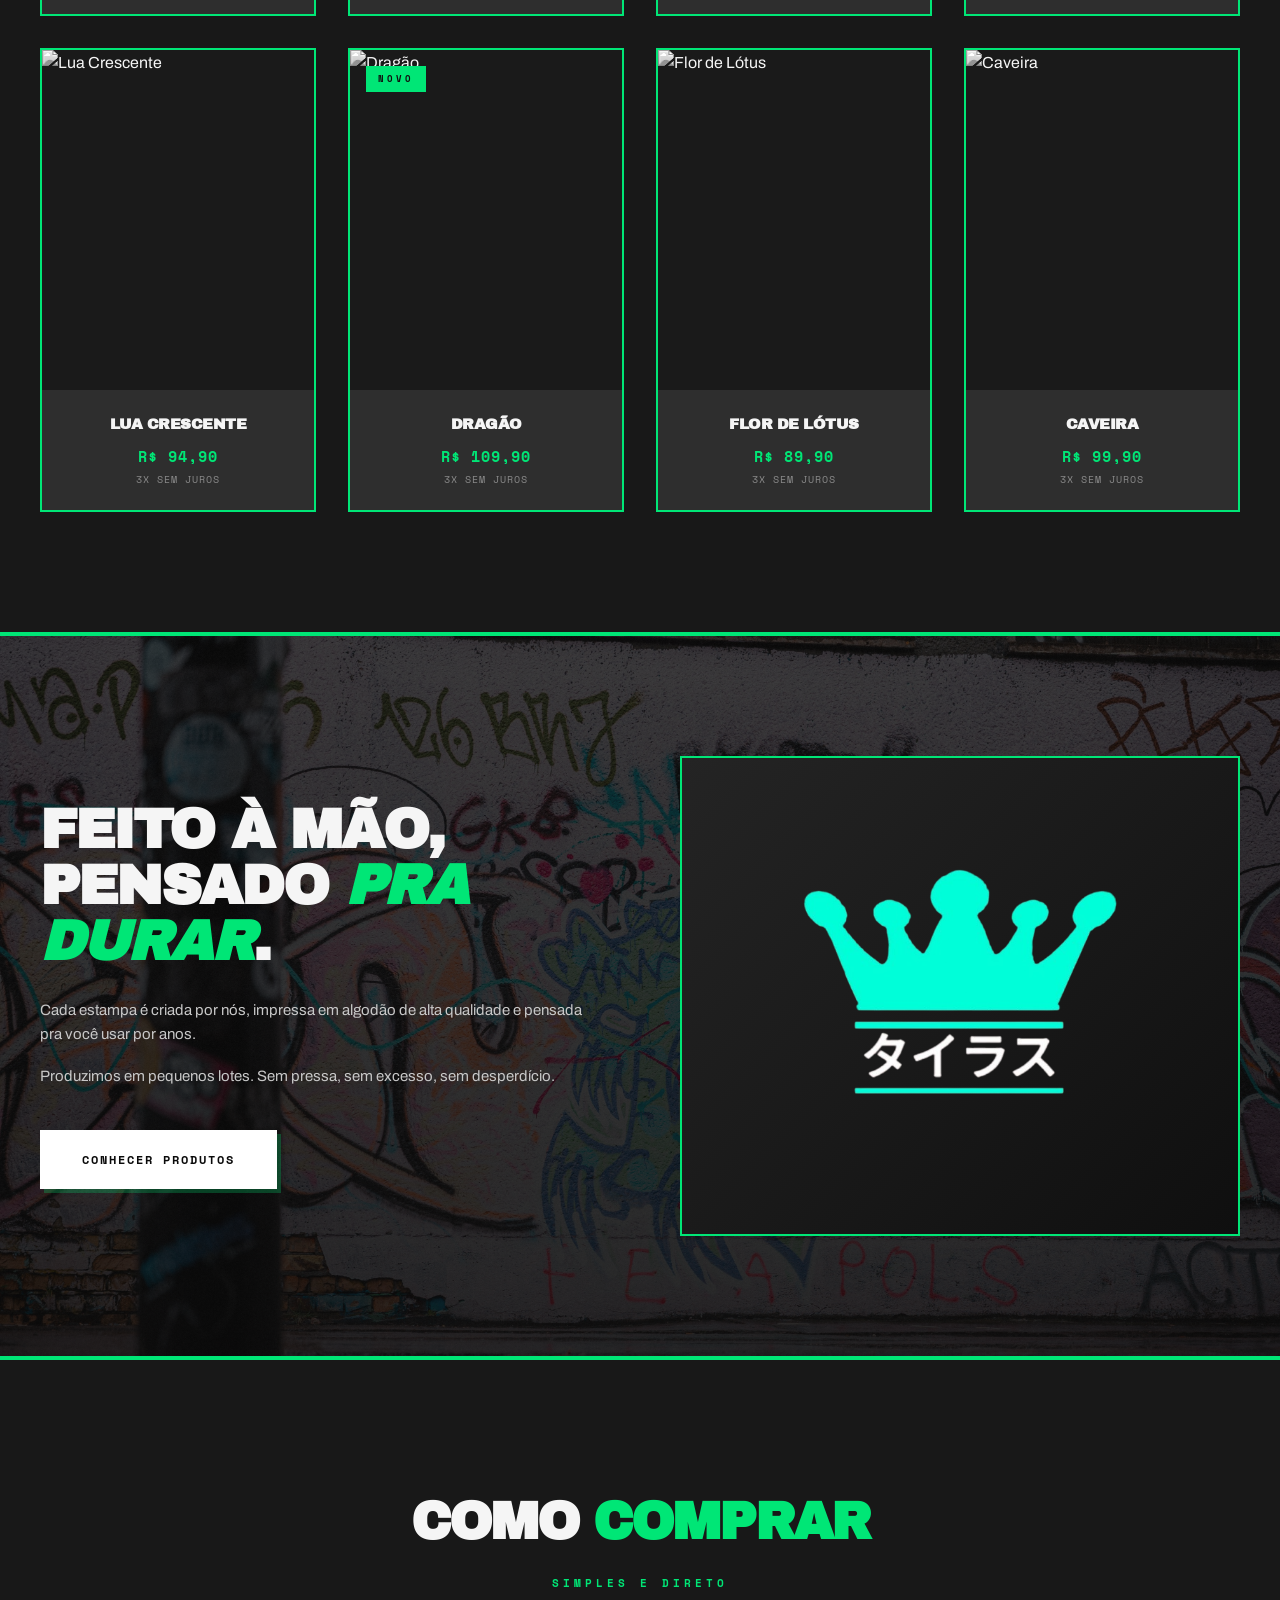
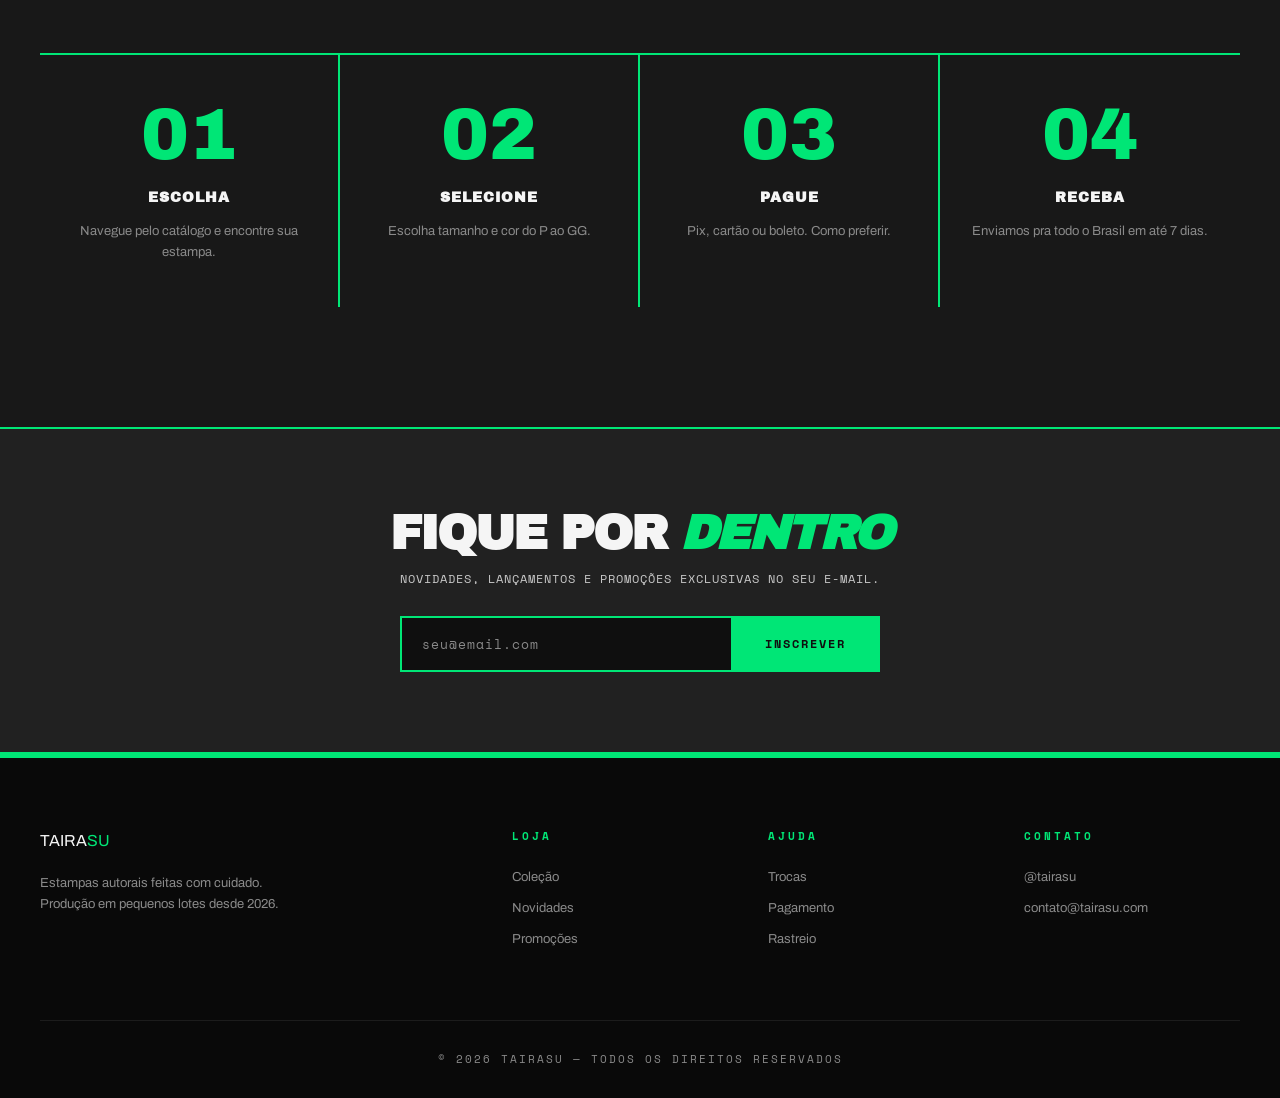
==== commit 3c2b8edf: "Add files via upload" ====
--- a/index.html
+++ b/index.html
@@ -3,13 +3,15 @@
 <head>
   <meta charset="UTF-8">
   <meta name="viewport" content="width=device-width, initial-scale=1.0">
-  <title>SUA MARCA — Estampas Autorais</title>
+  <title>TAIRASU — Estampas Autorais</title>
   <link rel="stylesheet" href="css/style.css">
 </head>
 <body>
 
   <header>
-    <a href="index.html" class="logo">SUA <em>marca</em></a>
+    <a href="index.html" class="logo">
+  <img src="img/logo.png" alt="TAIRASU">
+</a>
     <nav>
       <a href="index.html">Home</a>
       <a href="catalogo.html">Loja</a>
@@ -62,7 +64,9 @@
       <p>Produzimos em pequenos lotes. Sem pressa, sem excesso, sem desperdício.</p>
       <a href="catalogo.html" class="btn" style="margin-top:24px;background:#fff;color:#0A0A0A;border-color:#fff;">Conhecer produtos</a>
     </div>
-    <div class="sobre-img">SM</div>
+    <div class="sobre-img">
+      <img src="img/logo.png" alt="TAIRASU">
+  </div>
   </section>
 
   <section class="secao">
@@ -90,7 +94,7 @@
   <footer id="contato">
     <div class="footer-grid">
       <div>
-        <div class="footer-logo">SUA <em>marca</em></div>
+        <div class="footer-logo">TAIRA<em>SU</em></div>
         <p>Estampas autorais feitas com cuidado.<br>Produção em pequenos lotes desde 2026.</p>
       </div>
       <div>
@@ -107,11 +111,11 @@
       </div>
       <div>
         <h4>CONTATO</h4>
-        <a href="#">@suamarca</a>
-        <a href="#">contato@suamarca.com</a>
+        <a href="#">@tairasu</a>
+        <a href="#">contato@tairasu.com</a>
       </div>
     </div>
-    <div class="copy">© 2026 Sua Marca — Todos os direitos reservados</div>
+    <div class="copy">© 2026 TAIRASU — Todos os direitos reservados</div>
   </footer>
 
   <script src="js/produtos.js"></script>
--- a/css/style.css
+++ b/css/style.css
@@ -1,24 +1,23 @@
 /* ============================================
-   SUA MARCA — Estilos Globais
-   Estilo: Street Premium
+   TAIRASU — Estilos Globais
+   Tema: DARK MODE (Cinza Chumbo)
    Verde vivo: #00E676
-   Fundo: imagem geral com seções semi-transparentes
    ============================================ */
 
 @import url('https://fonts.googleapis.com/css2?family=Archivo+Black&family=Archivo:wght@400;500;600;700&family=Space+Mono:wght@400;700&display=swap');
 
 :root{
-  --preto:#0A0A0A;
-  --cinza-escuro:#333;
-  --cinza-medio:#8A8A8A;
-  --bege:#EDE8E0;
-  --bege-claro:#F5F2EC;
-  --branco:#FFFFFF;
-  --detalhe:#00E676;
+  --preto:#F5F5F5;          
+  --cinza-escuro:#C8C8C8;    
+  --cinza-medio:#8A8A8A;     
+  --bege:#242424;            
+  --bege-claro:#1A1A1A;      
+  --branco:#2E2E2E;          
+  --detalhe:#00E676;         
   --detalhe-escuro:#00B85C;
 
-  --sombra:0 2px 12px rgba(10,10,10,.06);
-  --sombra-hover:6px 6px 0 var(--preto);
+  --sombra:0 2px 12px rgba(0,0,0,.4);
+  --sombra-hover:6px 6px 0 var(--detalhe);
 
   --fonte-titulo:'Archivo Black', sans-serif;
   --fonte-texto:'Archivo', sans-serif;
@@ -28,7 +27,7 @@
 *{margin:0;padding:0;box-sizing:border-box;}
 html{scroll-behavior:smooth;}
 
-/* ============ BODY COM IMAGEM DE FUNDO ============ */
+
 body{
   font-family:var(--fonte-texto);
   color:var(--preto);
@@ -36,36 +35,45 @@
   -webkit-font-smoothing:antialiased;
   overflow-x:hidden;
 
-  background-color:#0A0A0A;
+  background-color:#0F0F0F;
   background-image:
-    linear-gradient(rgba(10,10,10,.55), rgba(10,10,10,.75)),
+    linear-gradient(rgba(10,10,10,.75), rgba(10,10,10,.88)),
     url('../img/parede-grafite.jpg');
   background-size:cover;
   background-position:center;
   background-repeat:no-repeat;
+  background-attachment:fixed;
 }
 a{color:inherit;}
 img{max-width:100%;display:block;}
 
-/* ============ HEADER ============ */
+
 header{
-  background:rgba(245,242,236,.92);
+  background:rgba(15,15,15,.92);
   backdrop-filter:blur(10px);
   -webkit-backdrop-filter:blur(10px);
   padding:20px 40px;
   position:sticky;top:0;z-index:100;
   display:flex;justify-content:space-between;align-items:center;
-  border-bottom:2px solid var(--preto);
-}
+  border-bottom:2px solid var(--detalhe);
+}
+
 .logo{
-  font-family:var(--fonte-titulo);
-  font-size:22px;
-  letter-spacing:-1px;
-  text-transform:uppercase;
+  display:flex;
+  align-items:center;
   text-decoration:none;
   color:var(--preto);
 }
-.logo em{font-style:normal;color:var(--detalhe);}
+.logo img{
+  height:52px;
+  width:auto;
+  display:block;
+}
+.logo em{
+  font-style:normal;
+  color:var(--detalhe);
+}
+
 header nav{display:flex;gap:28px;align-items:center;}
 header nav a{
   color:var(--preto);
@@ -87,18 +95,18 @@
 header nav a:hover::after{width:100%;}
 
 .carrinho-btn{
-  border:2px solid var(--preto);
-  border-radius:0;
-  background:var(--preto);
-  color:var(--branco)!important;
+  border:2px solid var(--detalhe);
+  border-radius:0;
+  background:var(--detalhe);
+  color:#0F0F0F!important;
   padding:10px 16px;
   display:flex;align-items:center;gap:8px;
 }
 .carrinho-btn::after{display:none;}
-.carrinho-btn:hover{background:var(--detalhe);color:var(--preto)!important;border-color:var(--preto);}
+.carrinho-btn:hover{background:#0F0F0F;color:var(--detalhe)!important;}
 .carrinho-btn .badge{
-  background:var(--detalhe);
-  color:var(--preto);
+  background:#0F0F0F;
+  color:var(--detalhe);
   font-family:var(--fonte-mono);
   font-weight:700;
   font-size:11px;
@@ -106,13 +114,13 @@
   border-radius:0;
 }
 
-/* ============ BOTÕES ============ */
+
 .btn{
   display:inline-block;
   padding:18px 40px;
-  border:2px solid var(--preto);
-  background:var(--preto);
-  color:var(--branco);
+  border:2px solid var(--detalhe);
+  background:var(--detalhe);
+  color:#0F0F0F;
   text-decoration:none;
   font-family:var(--fonte-mono);
   font-size:12px;
@@ -121,25 +129,24 @@
   letter-spacing:2px;
   cursor:pointer;
   border-radius:0;
-  box-shadow:4px 4px 0 var(--detalhe);
+  box-shadow:4px 4px 0 rgba(0,230,118,.25);
   transition:.15s;
 }
 .btn:hover{
-  background:var(--detalhe);
-  color:var(--preto);
-  box-shadow:2px 2px 0 var(--preto);
+  background:transparent;
+  color:var(--detalhe);
+  box-shadow:2px 2px 0 var(--detalhe);
   transform:translate(2px,2px);
 }
-.btn-primario{background:var(--preto);}
-
-/* ============ HERO (transparente, usa o fundo do body) ============ */
+.btn-primario{background:var(--detalhe);color:#0F0F0F;}
+
 .hero{
   position:relative;
   overflow:hidden;
   color:#fff;
   padding:180px 40px 160px;
   text-align:center;
-  border-bottom:2px solid var(--preto);
+  border-bottom:2px solid var(--detalhe);
   min-height:85vh;
   display:flex;
   flex-direction:column;
@@ -148,9 +155,8 @@
   background:transparent;
 }
 
-/* Selo "EST. 2026" */
 .hero::before{
-  content:'EST. 2026 — SP';
+  content:'TAIRASU — EST. 2026';
   position:absolute;
   top:36px;
   left:50%;
@@ -173,7 +179,7 @@
   text-transform:uppercase;
   margin-bottom:28px;
   color:#fff;
-  text-shadow:0 4px 24px rgba(0,0,0,.4);
+  text-shadow:0 4px 24px rgba(0,0,0,.6);
   position:relative;
   z-index:2;
 }
@@ -189,26 +195,25 @@
   color:rgba(255,255,255,.9);
   max-width:600px;
   margin:0 auto 40px;
-  text-shadow:0 2px 12px rgba(0,0,0,.4);
+  text-shadow:0 2px 12px rgba(0,0,0,.6);
   position:relative;
   z-index:2;
 }
 .hero .btn{
   position:relative;
   z-index:2;
+  background:var(--detalhe);
+  color:#0F0F0F;
+  border-color:var(--detalhe);
+  box-shadow:4px 4px 0 rgba(255,255,255,.15);
+}
+.hero .btn:hover{
   background:#fff;
-  color:var(--preto);
+  color:#0F0F0F;
   border-color:#fff;
-  box-shadow:4px 4px 0 var(--detalhe);
-}
-.hero .btn:hover{
-  background:var(--detalhe);
-  color:var(--preto);
-  border-color:var(--preto);
-  box-shadow:2px 2px 0 #fff;
-}
-
-/* Grafites SVG */
+  box-shadow:2px 2px 0 var(--detalhe);
+}
+
 .hero .grafite{
   position:absolute;
   pointer-events:none;
@@ -221,14 +226,11 @@
 .grafite-3{bottom:12%;right:8%;width:180px;transform:rotate(-12deg);}
 .grafite-4{bottom:6%;left:8%;width:320px;transform:rotate(-6deg);}
 
-/* ============ SEÇÕES (semi-transparentes com blur) ============ */
 .secao{
   padding:120px 40px;
-  max-width:1300px;
-  margin:0 auto;
   position:relative;
   z-index:1;
-  background:rgba(245,242,236,.92);
+  background:rgba(26,26,26,.94);
   backdrop-filter:blur(8px);
   -webkit-backdrop-filter:blur(8px);
 }
@@ -252,7 +254,6 @@
   font-weight:700;
 }
 
-/* ============ GRID DE PRODUTOS ============ */
 .grid{
   display:grid;
   grid-template-columns:repeat(auto-fill,minmax(260px,1fr));
@@ -268,19 +269,19 @@
   color:var(--preto);
   display:flex;
   flex-direction:column;
-  border:2px solid var(--preto);
+  border:2px solid var(--detalhe);
   border-radius:0;
 }
 .card:hover{
   transform:translate(-4px,-4px);
-  box-shadow:6px 6px 0 var(--preto);
+  box-shadow:6px 6px 0 var(--detalhe);
 }
 .card .img-wrap{overflow:hidden;position:relative;}
 .card img{
   width:100%;
   height:340px;
   object-fit:cover;
-  background:var(--bege);
+  background:#1A1A1A;
   transition:.3s;
   filter:grayscale(100%);
 }
@@ -292,7 +293,7 @@
   position:absolute;
   top:16px;left:16px;
   background:var(--detalhe);
-  color:var(--preto);
+  color:#0F0F0F;
   padding:6px 12px;
   font-size:9px;
   letter-spacing:3px;
@@ -312,7 +313,7 @@
   font-weight:900;
 }
 .card .info .preco{
-  color:var(--preto);
+  color:var(--detalhe);
   font-weight:700;
   font-size:15px;
   font-family:var(--fonte-mono);
@@ -327,12 +328,11 @@
   text-transform:uppercase;
 }
 
-/* ============ FILTROS ============ */
 .filtros{
   display:flex;justify-content:space-between;align-items:center;
   gap:20px;flex-wrap:wrap;margin-bottom:40px;
   padding-bottom:24px;
-  border-bottom:2px solid var(--preto);
+  border-bottom:2px solid var(--detalhe);
 }
 .filtros-grupo{display:flex;gap:10px;flex-wrap:wrap;align-items:center;}
 .filtros-grupo label{
@@ -342,7 +342,7 @@
 }
 .filtro-btn{
   background:transparent;
-  border:2px solid var(--preto);
+  border:2px solid var(--detalhe);
   padding:8px 16px;
   font-size:11px;
   letter-spacing:1.5px;
@@ -354,14 +354,14 @@
   color:var(--preto);
   border-radius:0;
 }
-.filtro-btn:hover{background:var(--detalhe);}
+.filtro-btn:hover{background:var(--detalhe);color:#0F0F0F;}
 .filtro-btn.ativo{
-  background:var(--preto);
-  color:var(--branco);
+  background:var(--detalhe);
+  color:#0F0F0F;
 }
 .filtros select{
-  background:transparent;
-  border:2px solid var(--preto);
+  background:#0F0F0F;
+  border:2px solid var(--detalhe);
   padding:8px 14px;
   font-size:11px;
   letter-spacing:1.5px;
@@ -374,7 +374,6 @@
   border-radius:0;
 }
 
-/* ============ PÁGINA PRODUTO ============ */
 .produto-wrap{
   max-width:1300px;
   margin:0 auto;
@@ -384,7 +383,7 @@
   gap:70px;
   position:relative;
   z-index:1;
-  background:rgba(245,242,236,.94);
+  background:rgba(26,26,26,.96);
   backdrop-filter:blur(8px);
   -webkit-backdrop-filter:blur(8px);
 }
@@ -393,8 +392,8 @@
   width:100%;
   height:600px;
   object-fit:cover;
-  background:var(--bege);
-  border:2px solid var(--preto);
+  background:#1A1A1A;
+  border:2px solid var(--detalhe);
   transition:.3s;
 }
 .galeria-miniaturas{display:flex;gap:12px;}
@@ -402,7 +401,7 @@
   width:80px;height:80px;
   object-fit:cover;
   cursor:pointer;
-  border:2px solid var(--preto);
+  border:2px solid var(--cinza-medio);
   transition:.2s;
   filter:grayscale(30%);
   border-radius:0;
@@ -434,7 +433,7 @@
 }
 .produto-info .preco{
   font-size:28px;
-  color:var(--preto);
+  color:var(--detalhe);
   margin-bottom:8px;
   font-family:var(--fonte-mono);
   letter-spacing:1px;
@@ -453,7 +452,7 @@
   margin-bottom:30px;
   font-family:var(--fonte-texto);
   padding-bottom:30px;
-  border-bottom:2px solid var(--preto);
+  border-bottom:2px solid rgba(255,255,255,.1);
 }
 
 .opcoes{margin-bottom:26px;}
@@ -471,8 +470,8 @@
 .opcoes .botoes{display:flex;gap:10px;flex-wrap:wrap;}
 .opcoes button{
   padding:12px 20px;
-  border:2px solid var(--preto);
-  background:var(--branco);
+  border:2px solid rgba(255,255,255,.2);
+  background:transparent;
   border-radius:0;
   cursor:pointer;
   font-size:12px;
@@ -484,10 +483,11 @@
   min-width:50px;
   text-transform:uppercase;
 }
-.opcoes button:hover{background:var(--bege);}
+.opcoes button:hover{background:rgba(255,255,255,.05);border-color:var(--detalhe);}
 .opcoes button.ativo{
-  background:var(--preto);
-  color:var(--branco);
+  background:var(--detalhe);
+  color:#0F0F0F;
+  border-color:var(--detalhe);
 }
 .opcoes button:disabled{
   opacity:.3;
@@ -496,9 +496,9 @@
 }
 
 .btn-comprar{
-  background:var(--preto);
-  color:var(--branco);
-  border:2px solid var(--preto);
+  background:var(--detalhe);
+  color:#0F0F0F;
+  border:2px solid var(--detalhe);
   padding:20px 48px;
   width:100%;
   cursor:pointer;
@@ -510,12 +510,13 @@
   transition:.15s;
   margin-top:10px;
   border-radius:0;
-  box-shadow:4px 4px 0 var(--detalhe);
+  box-shadow:4px 4px 0 rgba(0,230,118,.25);
 }
 .btn-comprar:hover:not(:disabled){
-  background:var(--detalhe);
-  color:var(--preto);
-  box-shadow:2px 2px 0 var(--preto);
+  background:#fff;
+  color:#0F0F0F;
+  border-color:#fff;
+  box-shadow:2px 2px 0 var(--detalhe);
   transform:translate(2px,2px);
 }
 .btn-comprar:disabled{opacity:.4;cursor:not-allowed;box-shadow:none;}
@@ -530,14 +531,13 @@
   text-transform:uppercase;
 }
 
-/* ============ CARRINHO ============ */
 .carrinho-wrap{
   max-width:1100px;
   margin:0 auto;
   padding:80px 40px;
   position:relative;
   z-index:1;
-  background:rgba(245,242,236,.94);
+  background:rgba(26,26,26,.96);
   backdrop-filter:blur(8px);
   -webkit-backdrop-filter:blur(8px);
   min-height:60vh;
@@ -548,6 +548,7 @@
   text-transform:uppercase;
   letter-spacing:-2px;
   margin-bottom:8px;
+  color:var(--preto);
 }
 .carrinho-wrap .subtitulo{
   color:var(--detalhe);
@@ -566,14 +567,14 @@
   gap:24px;
   align-items:center;
   margin-bottom:16px;
-  border:2px solid var(--preto);
+  border:2px solid var(--detalhe);
 }
 .item-carrinho img{
   width:100px;height:120px;
   object-fit:cover;
-  background:var(--bege);
+  background:#1A1A1A;
   filter:grayscale(20%);
-  border:1px solid var(--preto);
+  border:1px solid rgba(255,255,255,.1);
 }
 .item-carrinho .info h4{
   font-family:var(--fonte-titulo);
@@ -581,6 +582,7 @@
   text-transform:uppercase;
   margin-bottom:6px;
   letter-spacing:-.5px;
+  color:var(--preto);
 }
 .item-carrinho .info small{
   display:block;
@@ -596,13 +598,14 @@
   font-family:var(--fonte-mono);
   font-weight:700;
   letter-spacing:1px;
+  color:var(--detalhe);
 }
 .item-carrinho .qtd{
   display:flex;
   align-items:center;
   gap:0;
   margin-top:10px;
-  border:2px solid var(--preto);
+  border:2px solid rgba(255,255,255,.2);
   width:fit-content;
 }
 .item-carrinho .qtd button{
@@ -615,15 +618,16 @@
   color:var(--preto);
   font-family:var(--fonte-mono);
 }
-.item-carrinho .qtd button:hover{background:var(--detalhe);}
+.item-carrinho .qtd button:hover{background:var(--detalhe);color:#0F0F0F;}
 .item-carrinho .qtd span{
   padding:0 12px;
   font-family:var(--fonte-mono);
   font-size:13px;
   font-weight:700;
-  border-left:2px solid var(--preto);
-  border-right:2px solid var(--preto);
+  border-left:2px solid rgba(255,255,255,.2);
+  border-right:2px solid rgba(255,255,255,.2);
   line-height:28px;
+  color:var(--preto);
 }
 .item-carrinho .remover{
   background:transparent;
@@ -640,8 +644,8 @@
 .item-carrinho .remover:hover{color:var(--detalhe);}
 
 .carrinho-total{
-  background:var(--preto);
-  color:var(--branco);
+  background:#0F0F0F;
+  color:var(--preto);
   padding:32px;
   display:flex;
   justify-content:space-between;
@@ -651,7 +655,7 @@
   font-family:var(--fonte-mono);
   letter-spacing:2px;
   text-transform:uppercase;
-  border:2px solid var(--preto);
+  border:2px solid var(--detalhe);
 }
 .carrinho-total .valor{
   font-size:26px;
@@ -678,12 +682,10 @@
   margin-bottom:30px;
 }
 
-/* ============ SOBRE ============ */
 .sobre{
-  background:rgba(10,10,10,.88);
-  backdrop-filter:blur(10px);
-  -webkit-backdrop-filter:blur(10px);
-  color:var(--branco);
+  position:relative;
+  overflow:hidden;
+  color:var(--preto);
   padding:120px 40px;
   display:grid;
   grid-template-columns:1fr 1fr;
@@ -691,9 +693,17 @@
   align-items:center;
   border-top:4px solid var(--detalhe);
   border-bottom:4px solid var(--detalhe);
-  position:relative;
   z-index:1;
-}
+
+  background-image:
+    linear-gradient(rgba(10,10,10,.75), rgba(10,10,10,.85)),
+    url('../img/sobre-bg.jpg');
+  background-size:cover;
+  background-position:center 43%;
+  background-repeat:no-repeat;
+  background-attachment:scroll;   
+}
+
 .sobre h2{
   font-family:var(--fonte-titulo);
   font-size:56px;
@@ -701,38 +711,43 @@
   letter-spacing:-2px;
   line-height:1;
   margin-bottom:28px;
+  color:var(--preto);
 }
 .sobre h2 em{font-style:italic;color:var(--detalhe);}
 .sobre p{
-  color:#b8b8b8;
+  color:var(--cinza-escuro);
   margin-bottom:18px;
   font-size:15px;
   font-family:var(--fonte-texto);
 }
 .sobre-img{
   height:480px;
-  background:linear-gradient(135deg,var(--bege),var(--cinza-escuro));
+  background:linear-gradient(135deg,#242424,#0F0F0F);
   display:flex;
   align-items:center;
   justify-content:center;
-  color:var(--preto);
-  font-size:100px;
-  font-family:var(--fonte-titulo);
-  font-style:italic;
-  border:2px solid var(--detalhe);
-}
-
-/* ============ COMO COMPRAR ============ */
+  border:2px solid var(--detalhe);
+  padding:40px;
+}
+
+.sobre-img img{
+  max-width:90%;
+  max-height:90%;
+  width:auto;
+  height:auto;
+  display:block;
+}
+
 .passos{
   display:grid;
   grid-template-columns:repeat(auto-fit,minmax(220px,1fr));
   gap:0;
-  border-top:2px solid var(--preto);
+  border-top:2px solid var(--detalhe);
 }
 .passo{
   padding:44px 28px;
   text-align:center;
-  border-right:2px solid var(--preto);
+  border-right:2px solid var(--detalhe);
 }
 .passo:last-child{border-right:none;}
 .passo .num{
@@ -757,15 +772,14 @@
   font-family:var(--fonte-texto);
 }
 
-/* ============ NEWSLETTER ============ */
 .newsletter{
-  background:rgba(237,232,224,.9);
+  background:rgba(36,36,36,.94);
   backdrop-filter:blur(8px);
   -webkit-backdrop-filter:blur(8px);
   padding:80px 40px;
   text-align:center;
-  border-top:2px solid var(--preto);
-  border-bottom:2px solid var(--preto);
+  border-top:2px solid var(--detalhe);
+  border-bottom:2px solid var(--detalhe);
   position:relative;
   z-index:1;
 }
@@ -776,6 +790,7 @@
   letter-spacing:-2px;
   margin-bottom:12px;
   line-height:1;
+  color:var(--preto);
 }
 .newsletter h3 em{font-style:italic;color:var(--detalhe);}
 .newsletter p{
@@ -790,18 +805,20 @@
 .newsletter input{
   flex:1;
   padding:16px 20px;
-  border:2px solid var(--preto);
-  background:var(--branco);
+  border:2px solid var(--detalhe);
+  background:#0F0F0F;
+  color:var(--preto);
   font-family:var(--fonte-mono);
   font-size:13px;
   outline:none;
   letter-spacing:1px;
   border-radius:0;
 }
+.newsletter input::placeholder{color:var(--cinza-medio);}
 .newsletter button{
-  background:var(--preto);
-  color:var(--branco);
-  border:2px solid var(--preto);
+  background:var(--detalhe);
+  color:#0F0F0F;
+  border:2px solid var(--detalhe);
   border-left:none;
   padding:0 32px;
   font-size:12px;
@@ -813,14 +830,13 @@
   transition:.15s;
   border-radius:0;
 }
-.newsletter button:hover{background:var(--detalhe);color:var(--preto);}
-
-/* ============ FOOTER ============ */
+.newsletter button:hover{background:#fff;border-color:#fff;}
+
 footer{
-  background:rgba(10,10,10,.95);
+  background:rgba(10,10,10,.98);
   backdrop-filter:blur(10px);
   -webkit-backdrop-filter:blur(10px);
-  color:var(--branco);
+  color:var(--preto);
   padding:70px 40px 30px;
   border-top:4px solid var(--detalhe);
   position:relative;
@@ -843,7 +859,7 @@
   text-transform:uppercase;
 }
 .footer-grid p,.footer-grid a{
-  color:#999;
+  color:var(--cinza-medio);
   font-size:13px;
   text-decoration:none;
   display:block;
@@ -852,30 +868,35 @@
   transition:.2s;
 }
 .footer-grid a:hover{color:var(--detalhe);}
+
 .footer-logo{
-  font-family:var(--fonte-titulo);
-  font-size:22px;
-  letter-spacing:-1px;
+  display:flex;
+  align-items:center;
   margin-bottom:20px;
-  color:var(--branco);
-  text-transform:uppercase;
-}
-.footer-logo em{font-style:normal;color:var(--detalhe);}
+}
+.footer-logo img{
+  height:48px;
+  width:auto;
+  display:block;
+}
+.footer-logo em{
+  font-style:normal;
+  color:var(--detalhe);
+}
+
 .copy{
   text-align:center;
   margin-top:60px;
   padding-top:30px;
   border-top:1px solid rgba(255,255,255,.08);
-  color:#666;
+  color:var(--cinza-medio);
   font-size:11px;
   letter-spacing:2px;
   font-family:var(--fonte-mono);
   text-transform:uppercase;
 }
 
-/* ============ RESPONSIVO ============ */
 @media(max-width:900px){
-  /* Mobile: sem parallax, sem blur (pra não travar) */
   body{
     background-attachment:scroll;
     background-position:center top;
@@ -883,12 +904,12 @@
 
   header{
     padding:16px 20px;
-    background:rgba(245,242,236,.98);
+    background:rgba(15,15,15,.98);
     backdrop-filter:none;
     -webkit-backdrop-filter:none;
   }
   header nav a:not(.carrinho-btn){display:none;}
-  .logo{font-size:16px;}
+  .logo img{height:36px;}
 
   .hero{padding:100px 20px 90px;}
   .hero h1{font-size:46px;}
@@ -900,7 +921,7 @@
 
   .secao{
     padding:80px 20px;
-    background:rgba(245,242,236,.96);
+    background:rgba(26,26,26,.97);
     backdrop-filter:none;
     -webkit-backdrop-filter:none;
   }
@@ -910,7 +931,7 @@
     grid-template-columns:1fr;
     gap:40px;
     padding:60px 20px;
-    background:rgba(245,242,236,.96);
+    background:rgba(26,26,26,.97);
     backdrop-filter:none;
     -webkit-backdrop-filter:none;
   }
@@ -921,36 +942,37 @@
     grid-template-columns:1fr;
     padding:80px 20px;
     gap:40px;
-    background:rgba(10,10,10,.94);
+    background:rgba(15,15,15,.96);
     backdrop-filter:none;
     -webkit-backdrop-filter:none;
   }
   .sobre h2{font-size:36px;}
-  .sobre-img{height:280px;font-size:64px;}
+  .sobre-img{height:280px;font-size:80px;}
 
   .passos{grid-template-columns:1fr;}
-  .passo{border-right:none;border-bottom:2px solid var(--preto);}
+  .passo{border-right:none;border-bottom:2px solid var(--detalhe);}
 
   .footer-grid{grid-template-columns:1fr;gap:30px;}
   footer{
-    background:rgba(10,10,10,.98);
+    background:rgba(10,10,10,.99);
     backdrop-filter:none;
     -webkit-backdrop-filter:none;
   }
+  .footer-logo img{height:38px;}
 
   .newsletter{
     padding:60px 20px;
-    background:rgba(237,232,224,.96);
+    background:rgba(36,36,36,.97);
     backdrop-filter:none;
     -webkit-backdrop-filter:none;
   }
   .newsletter h3{font-size:32px;}
   .newsletter form{flex-direction:column;}
-  .newsletter button{border-left:2px solid var(--preto);padding:16px;}
+  .newsletter button{border-left:2px solid var(--detalhe);padding:16px;}
 
   .carrinho-wrap{
     padding:60px 20px;
-    background:rgba(245,242,236,.96);
+    background:rgba(26,26,26,.97);
     backdrop-filter:none;
     -webkit-backdrop-filter:none;
   }
@@ -961,9 +983,8 @@
   .carrinho-total{flex-direction:column;gap:12px;text-align:center;}
 }
 
-/* ============ SCROLLBAR + SELEÇÃO ============ */
-::selection{background:var(--detalhe);color:var(--preto);}
+::selection{background:var(--detalhe);color:#0F0F0F;}
 ::-webkit-scrollbar{width:10px;}
-::-webkit-scrollbar-track{background:var(--bege-claro);}
-::-webkit-scrollbar-thumb{background:var(--preto);}
-::-webkit-scrollbar-thumb:hover{background:var(--detalhe);}+::-webkit-scrollbar-track{background:#0F0F0F;}
+::-webkit-scrollbar-thumb{background:var(--detalhe);}
+::-webkit-scrollbar-thumb:hover{background:#00B85C;}
